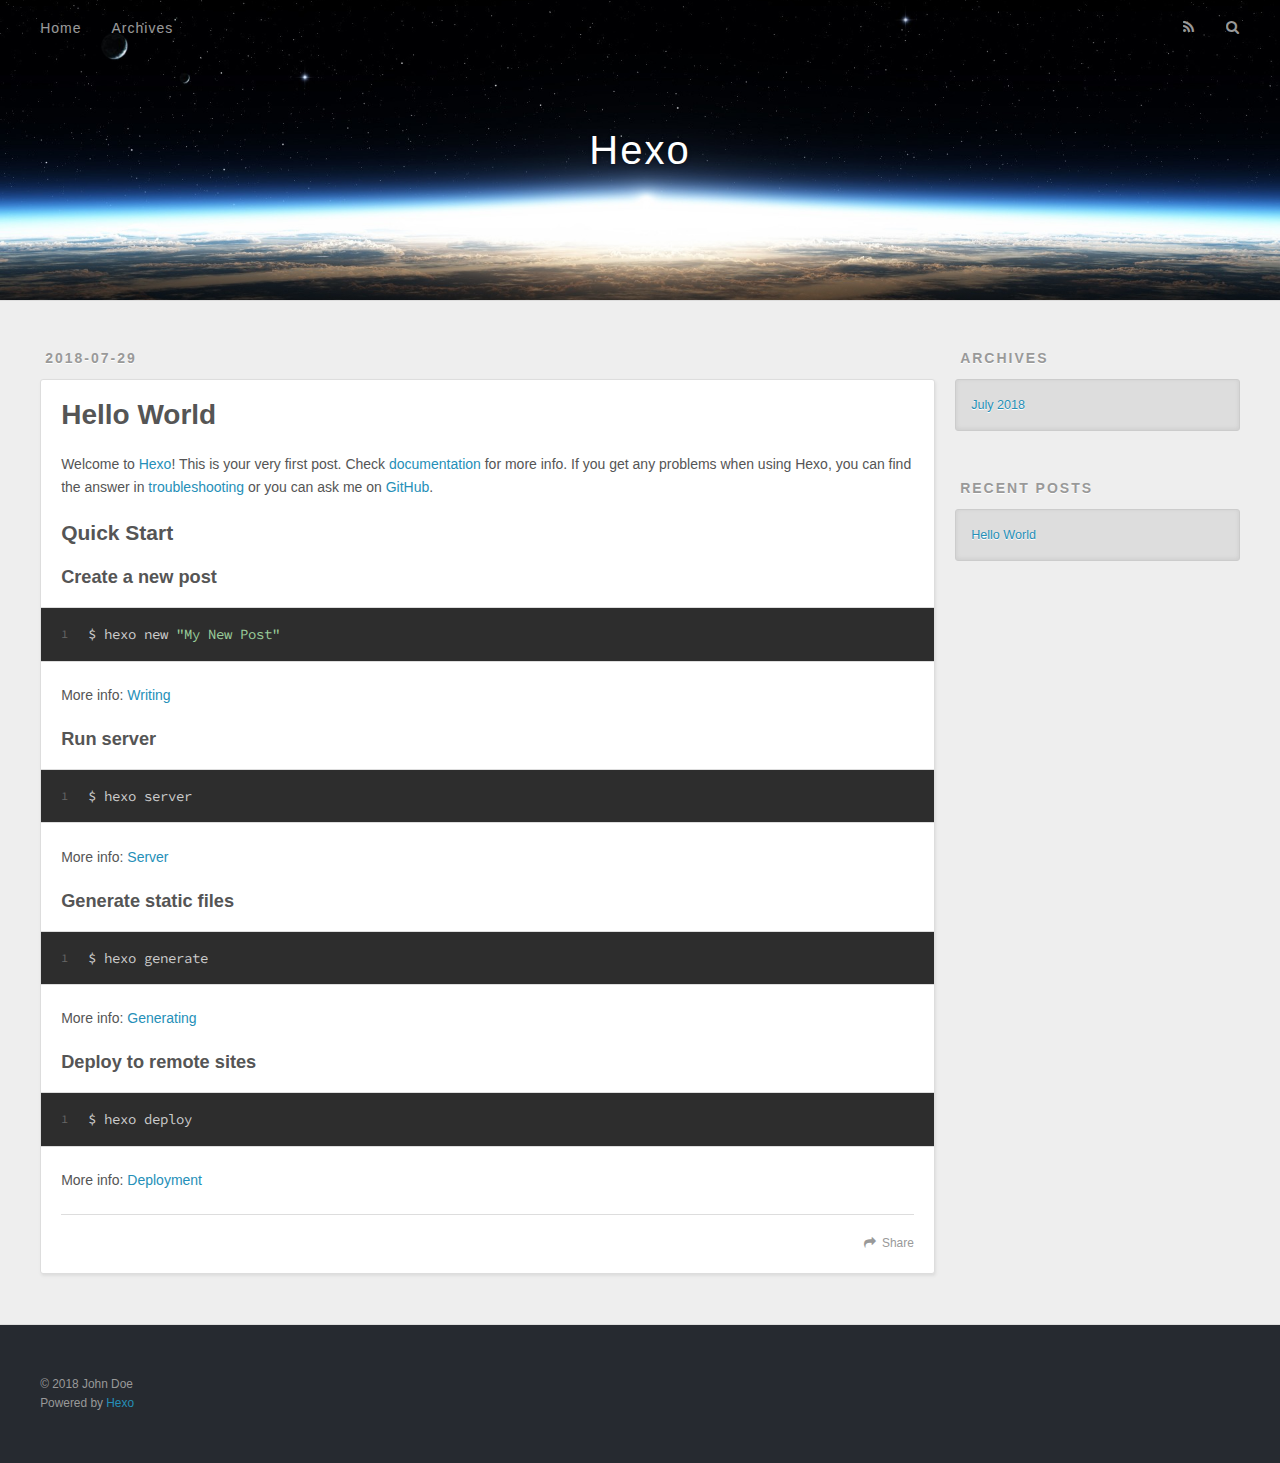
==== index.html @ 5e2940c9 "Site updated: 2018-07-29 21:25:23" ====
<!DOCTYPE html>
<html>
<head>
  <meta charset="utf-8">
  

  
  <title>Hexo</title>
  <meta name="viewport" content="width=device-width, initial-scale=1, maximum-scale=1">
  <meta property="og:type" content="website">
<meta property="og:title" content="Hexo">
<meta property="og:url" content="http://yoursite.com/index.html">
<meta property="og:site_name" content="Hexo">
<meta property="og:locale" content="default">
<meta name="twitter:card" content="summary">
<meta name="twitter:title" content="Hexo">
  
    <link rel="alternate" href="/atom.xml" title="Hexo" type="application/atom+xml">
  
  
    <link rel="icon" href="/favicon.png">
  
  
    <link href="//fonts.googleapis.com/css?family=Source+Code+Pro" rel="stylesheet" type="text/css">
  
  <link rel="stylesheet" href="/css/style.css">
</head>

<body>
  <div id="container">
    <div id="wrap">
      <header id="header">
  <div id="banner"></div>
  <div id="header-outer" class="outer">
    <div id="header-title" class="inner">
      <h1 id="logo-wrap">
        <a href="/" id="logo">Hexo</a>
      </h1>
      
    </div>
    <div id="header-inner" class="inner">
      <nav id="main-nav">
        <a id="main-nav-toggle" class="nav-icon"></a>
        
          <a class="main-nav-link" href="/">Home</a>
        
          <a class="main-nav-link" href="/archives">Archives</a>
        
      </nav>
      <nav id="sub-nav">
        
          <a id="nav-rss-link" class="nav-icon" href="/atom.xml" title="RSS Feed"></a>
        
        <a id="nav-search-btn" class="nav-icon" title="Search"></a>
      </nav>
      <div id="search-form-wrap">
        <form action="//google.com/search" method="get" accept-charset="UTF-8" class="search-form"><input type="search" name="q" class="search-form-input" placeholder="Search"><button type="submit" class="search-form-submit">&#xF002;</button><input type="hidden" name="sitesearch" value="http://yoursite.com"></form>
      </div>
    </div>
  </div>
</header>
      <div class="outer">
        <section id="main">
  
    <article id="post-hello-world" class="article article-type-post" itemscope itemprop="blogPost">
  <div class="article-meta">
    <a href="/2018/07/29/hello-world/" class="article-date">
  <time datetime="2018-07-29T13:04:33.000Z" itemprop="datePublished">2018-07-29</time>
</a>
    
  </div>
  <div class="article-inner">
    
    
      <header class="article-header">
        
  
    <h1 itemprop="name">
      <a class="article-title" href="/2018/07/29/hello-world/">Hello World</a>
    </h1>
  

      </header>
    
    <div class="article-entry" itemprop="articleBody">
      
        <p>Welcome to <a href="https://hexo.io/" target="_blank" rel="noopener">Hexo</a>! This is your very first post. Check <a href="https://hexo.io/docs/" target="_blank" rel="noopener">documentation</a> for more info. If you get any problems when using Hexo, you can find the answer in <a href="https://hexo.io/docs/troubleshooting.html" target="_blank" rel="noopener">troubleshooting</a> or you can ask me on <a href="https://github.com/hexojs/hexo/issues" target="_blank" rel="noopener">GitHub</a>.</p>
<h2 id="Quick-Start"><a href="#Quick-Start" class="headerlink" title="Quick Start"></a>Quick Start</h2><h3 id="Create-a-new-post"><a href="#Create-a-new-post" class="headerlink" title="Create a new post"></a>Create a new post</h3><figure class="highlight bash"><table><tr><td class="gutter"><pre><span class="line">1</span><br></pre></td><td class="code"><pre><span class="line">$ hexo new <span class="string">"My New Post"</span></span><br></pre></td></tr></table></figure>
<p>More info: <a href="https://hexo.io/docs/writing.html" target="_blank" rel="noopener">Writing</a></p>
<h3 id="Run-server"><a href="#Run-server" class="headerlink" title="Run server"></a>Run server</h3><figure class="highlight bash"><table><tr><td class="gutter"><pre><span class="line">1</span><br></pre></td><td class="code"><pre><span class="line">$ hexo server</span><br></pre></td></tr></table></figure>
<p>More info: <a href="https://hexo.io/docs/server.html" target="_blank" rel="noopener">Server</a></p>
<h3 id="Generate-static-files"><a href="#Generate-static-files" class="headerlink" title="Generate static files"></a>Generate static files</h3><figure class="highlight bash"><table><tr><td class="gutter"><pre><span class="line">1</span><br></pre></td><td class="code"><pre><span class="line">$ hexo generate</span><br></pre></td></tr></table></figure>
<p>More info: <a href="https://hexo.io/docs/generating.html" target="_blank" rel="noopener">Generating</a></p>
<h3 id="Deploy-to-remote-sites"><a href="#Deploy-to-remote-sites" class="headerlink" title="Deploy to remote sites"></a>Deploy to remote sites</h3><figure class="highlight bash"><table><tr><td class="gutter"><pre><span class="line">1</span><br></pre></td><td class="code"><pre><span class="line">$ hexo deploy</span><br></pre></td></tr></table></figure>
<p>More info: <a href="https://hexo.io/docs/deployment.html" target="_blank" rel="noopener">Deployment</a></p>

      
    </div>
    <footer class="article-footer">
      <a data-url="http://yoursite.com/2018/07/29/hello-world/" data-id="cjk6vbbyw0000k8se69tmy8bf" class="article-share-link">Share</a>
      
      
    </footer>
  </div>
  
</article>


  


</section>
        
          <aside id="sidebar">
  
    

  
    

  
    
  
    
  <div class="widget-wrap">
    <h3 class="widget-title">Archives</h3>
    <div class="widget">
      <ul class="archive-list"><li class="archive-list-item"><a class="archive-list-link" href="/archives/2018/07/">July 2018</a></li></ul>
    </div>
  </div>


  
    
  <div class="widget-wrap">
    <h3 class="widget-title">Recent Posts</h3>
    <div class="widget">
      <ul>
        
          <li>
            <a href="/2018/07/29/hello-world/">Hello World</a>
          </li>
        
      </ul>
    </div>
  </div>

  
</aside>
        
      </div>
      <footer id="footer">
  
  <div class="outer">
    <div id="footer-info" class="inner">
      &copy; 2018 John Doe<br>
      Powered by <a href="http://hexo.io/" target="_blank">Hexo</a>
    </div>
  </div>
</footer>
    </div>
    <nav id="mobile-nav">
  
    <a href="/" class="mobile-nav-link">Home</a>
  
    <a href="/archives" class="mobile-nav-link">Archives</a>
  
</nav>
    

<script src="//ajax.googleapis.com/ajax/libs/jquery/2.0.3/jquery.min.js"></script>


  <link rel="stylesheet" href="/fancybox/jquery.fancybox.css">
  <script src="/fancybox/jquery.fancybox.pack.js"></script>


<script src="/js/script.js"></script>



  </div>
</body>
</html>
---- css/style.css ----
body {
  width: 100%;
}
body:before,
body:after {
  content: "";
  display: table;
}
body:after {
  clear: both;
}
html,
body,
div,
span,
applet,
object,
iframe,
h1,
h2,
h3,
h4,
h5,
h6,
p,
blockquote,
pre,
a,
abbr,
acronym,
address,
big,
cite,
code,
del,
dfn,
em,
img,
ins,
kbd,
q,
s,
samp,
small,
strike,
strong,
sub,
sup,
tt,
var,
dl,
dt,
dd,
ol,
ul,
li,
fieldset,
form,
label,
legend,
table,
caption,
tbody,
tfoot,
thead,
tr,
th,
td {
  margin: 0;
  padding: 0;
  border: 0;
  outline: 0;
  font-weight: inherit;
  font-style: inherit;
  font-family: inherit;
  font-size: 100%;
  vertical-align: baseline;
}
body {
  line-height: 1;
  color: #000;
  background: #fff;
}
ol,
ul {
  list-style: none;
}
table {
  border-collapse: separate;
  border-spacing: 0;
  vertical-align: middle;
}
caption,
th,
td {
  text-align: left;
  font-weight: normal;
  vertical-align: middle;
}
a img {
  border: none;
}
input,
button {
  margin: 0;
  padding: 0;
}
input::-moz-focus-inner,
button::-moz-focus-inner {
  border: 0;
  padding: 0;
}
@font-face {
  font-family: FontAwesome;
  font-style: normal;
  font-weight: normal;
  src: url("fonts/fontawesome-webfont.eot?v=#4.0.3");
  src: url("fonts/fontawesome-webfont.eot?#iefix&v=#4.0.3") format("embedded-opentype"), url("fonts/fontawesome-webfont.woff?v=#4.0.3") format("woff"), url("fonts/fontawesome-webfont.ttf?v=#4.0.3") format("truetype"), url("fonts/fontawesome-webfont.svg#fontawesomeregular?v=#4.0.3") format("svg");
}
html,
body,
#container {
  height: 100%;
}
body {
  background: #eee;
  font: 14px -apple-system, BlinkMacSystemFont, "Segoe UI", "Roboto", "Oxygen", "Ubuntu", "Cantarell", "Fira Sans", "Droid Sans", "Helvetica Neue", sans-serif;
  -webkit-text-size-adjust: 100%;
}
.outer {
  max-width: 1220px;
  margin: 0 auto;
  padding: 0 20px;
}
.outer:before,
.outer:after {
  content: "";
  display: table;
}
.outer:after {
  clear: both;
}
.inner {
  display: inline;
  float: left;
  width: 98.33333333333333%;
  margin: 0 0.833333333333333%;
}
.left,
.alignleft {
  float: left;
}
.right,
.alignright {
  float: right;
}
.clear {
  clear: both;
}
#container {
  position: relative;
}
.mobile-nav-on {
  overflow: hidden;
}
#wrap {
  height: 100%;
  width: 100%;
  position: absolute;
  top: 0;
  left: 0;
  -webkit-transition: 0.2s ease-out;
  -moz-transition: 0.2s ease-out;
  -ms-transition: 0.2s ease-out;
  transition: 0.2s ease-out;
  z-index: 1;
  background: #eee;
}
.mobile-nav-on #wrap {
  left: 280px;
}
@media screen and (min-width: 768px) {
  #main {
    display: inline;
    float: left;
    width: 73.33333333333333%;
    margin: 0 0.833333333333333%;
  }
}
.article-date,
.article-category-link,
.archive-year,
.widget-title {
  text-decoration: none;
  text-transform: uppercase;
  letter-spacing: 2px;
  color: #999;
  margin-bottom: 1em;
  margin-left: 5px;
  line-height: 1em;
  text-shadow: 0 1px #fff;
  font-weight: bold;
}
.article-inner,
.archive-article-inner {
  background: #fff;
  -webkit-box-shadow: 1px 2px 3px #ddd;
  box-shadow: 1px 2px 3px #ddd;
  border: 1px solid #ddd;
  border-radius: 3px;
}
.article-entry h1,
.widget h1 {
  font-size: 2em;
}
.article-entry h2,
.widget h2 {
  font-size: 1.5em;
}
.article-entry h3,
.widget h3 {
  font-size: 1.3em;
}
.article-entry h4,
.widget h4 {
  font-size: 1.2em;
}
.article-entry h5,
.widget h5 {
  font-size: 1em;
}
.article-entry h6,
.widget h6 {
  font-size: 1em;
  color: #999;
}
.article-entry hr,
.widget hr {
  border: 1px dashed #ddd;
}
.article-entry strong,
.widget strong {
  font-weight: bold;
}
.article-entry em,
.widget em,
.article-entry cite,
.widget cite {
  font-style: italic;
}
.article-entry sup,
.widget sup,
.article-entry sub,
.widget sub {
  font-size: 0.75em;
  line-height: 0;
  position: relative;
  vertical-align: baseline;
}
.article-entry sup,
.widget sup {
  top: -0.5em;
}
.article-entry sub,
.widget sub {
  bottom: -0.2em;
}
.article-entry small,
.widget small {
  font-size: 0.85em;
}
.article-entry acronym,
.widget acronym,
.article-entry abbr,
.widget abbr {
  border-bottom: 1px dotted;
}
.article-entry ul,
.widget ul,
.article-entry ol,
.widget ol,
.article-entry dl,
.widget dl {
  margin: 0 20px;
  line-height: 1.6em;
}
.article-entry ul ul,
.widget ul ul,
.article-entry ol ul,
.widget ol ul,
.article-entry ul ol,
.widget ul ol,
.article-entry ol ol,
.widget ol ol {
  margin-top: 0;
  margin-bottom: 0;
}
.article-entry ul,
.widget ul {
  list-style: disc;
}
.article-entry ol,
.widget ol {
  list-style: decimal;
}
.article-entry dt,
.widget dt {
  font-weight: bold;
}
#header {
  height: 300px;
  position: relative;
  border-bottom: 1px solid #ddd;
}
#header:before,
#header:after {
  content: "";
  position: absolute;
  left: 0;
  right: 0;
  height: 40px;
}
#header:before {
  top: 0;
  background: -webkit-linear-gradient(rgba(0,0,0,0.2), transparent);
  background: -moz-linear-gradient(rgba(0,0,0,0.2), transparent);
  background: -ms-linear-gradient(rgba(0,0,0,0.2), transparent);
  background: linear-gradient(rgba(0,0,0,0.2), transparent);
}
#header:after {
  bottom: 0;
  background: -webkit-linear-gradient(transparent, rgba(0,0,0,0.2));
  background: -moz-linear-gradient(transparent, rgba(0,0,0,0.2));
  background: -ms-linear-gradient(transparent, rgba(0,0,0,0.2));
  background: linear-gradient(transparent, rgba(0,0,0,0.2));
}
#header-outer {
  height: 100%;
  position: relative;
}
#header-inner {
  position: relative;
  overflow: hidden;
}
#banner {
  position: absolute;
  top: 0;
  left: 0;
  width: 100%;
  height: 100%;
  background: url("images/banner.jpg") center #000;
  -webkit-background-size: cover;
  -moz-background-size: cover;
  background-size: cover;
  z-index: -1;
}
#header-title {
  text-align: center;
  height: 40px;
  position: absolute;
  top: 50%;
  left: 0;
  margin-top: -20px;
}
#logo,
#subtitle {
  text-decoration: none;
  color: #fff;
  font-weight: 300;
  text-shadow: 0 1px 4px rgba(0,0,0,0.3);
}
#logo {
  font-size: 40px;
  line-height: 40px;
  letter-spacing: 2px;
}
#subtitle {
  font-size: 16px;
  line-height: 16px;
  letter-spacing: 1px;
}
#subtitle-wrap {
  margin-top: 16px;
}
#main-nav {
  float: left;
  margin-left: -15px;
}
.nav-icon,
.main-nav-link {
  float: left;
  color: #fff;
  opacity: 0.6;
  text-decoration: none;
  text-shadow: 0 1px rgba(0,0,0,0.2);
  -webkit-transition: opacity 0.2s;
  -moz-transition: opacity 0.2s;
  -ms-transition: opacity 0.2s;
  transition: opacity 0.2s;
  display: block;
  padding: 20px 15px;
}
.nav-icon:hover,
.main-nav-link:hover {
  opacity: 1;
}
.nav-icon {
  font-family: FontAwesome;
  text-align: center;
  font-size: 14px;
  width: 14px;
  height: 14px;
  padding: 20px 15px;
  position: relative;
  cursor: pointer;
}
.main-nav-link {
  font-weight: 300;
  letter-spacing: 1px;
}
@media screen and (max-width: 479px) {
  .main-nav-link {
    display: none;
  }
}
#main-nav-toggle {
  display: none;
}
#main-nav-toggle:before {
  content: "\f0c9";
}
@media screen and (max-width: 479px) {
  #main-nav-toggle {
    display: block;
  }
}
#sub-nav {
  float: right;
  margin-right: -15px;
}
#nav-rss-link:before {
  content: "\f09e";
}
#nav-search-btn:before {
  content: "\f002";
}
#search-form-wrap {
  position: absolute;
  top: 15px;
  width: 150px;
  height: 30px;
  right: -150px;
  opacity: 0;
  -webkit-transition: 0.2s ease-out;
  -moz-transition: 0.2s ease-out;
  -ms-transition: 0.2s ease-out;
  transition: 0.2s ease-out;
}
#search-form-wrap.on {
  opacity: 1;
  right: 0;
}
@media screen and (max-width: 479px) {
  #search-form-wrap {
    width: 100%;
    right: -100%;
  }
}
.search-form {
  position: absolute;
  top: 0;
  left: 0;
  right: 0;
  background: #fff;
  padding: 5px 15px;
  border-radius: 15px;
  -webkit-box-shadow: 0 0 10px rgba(0,0,0,0.3);
  box-shadow: 0 0 10px rgba(0,0,0,0.3);
}
.search-form-input {
  border: none;
  background: none;
  color: #555;
  width: 100%;
  font: 13px -apple-system, BlinkMacSystemFont, "Segoe UI", "Roboto", "Oxygen", "Ubuntu", "Cantarell", "Fira Sans", "Droid Sans", "Helvetica Neue", sans-serif;
  outline: none;
}
.search-form-input::-webkit-search-results-decoration,
.search-form-input::-webkit-search-cancel-button {
  -webkit-appearance: none;
}
.search-form-submit {
  position: absolute;
  top: 50%;
  right: 10px;
  margin-top: -7px;
  font: 13px FontAwesome;
  border: none;
  background: none;
  color: #bbb;
  cursor: pointer;
}
.search-form-submit:hover,
.search-form-submit:focus {
  color: #777;
}
.article {
  margin: 50px 0;
}
.article-inner {
  overflow: hidden;
}
.article-meta:before,
.article-meta:after {
  content: "";
  display: table;
}
.article-meta:after {
  clear: both;
}
.article-date {
  float: left;
}
.article-category {
  float: left;
  line-height: 1em;
  color: #ccc;
  text-shadow: 0 1px #fff;
  margin-left: 8px;
}
.article-category:before {
  content: "\2022";
}
.article-category-link {
  margin: 0 12px 1em;
}
.article-header {
  padding: 20px 20px 0;
}
.article-title {
  text-decoration: none;
  font-size: 2em;
  font-weight: bold;
  color: #555;
  line-height: 1.1em;
  -webkit-transition: color 0.2s;
  -moz-transition: color 0.2s;
  -ms-transition: color 0.2s;
  transition: color 0.2s;
}
a.article-title:hover {
  color: #258fb8;
}
.article-entry {
  color: #555;
  padding: 0 20px;
}
.article-entry:before,
.article-entry:after {
  content: "";
  display: table;
}
.article-entry:after {
  clear: both;
}
.article-entry p,
.article-entry table {
  line-height: 1.6em;
  margin: 1.6em 0;
}
.article-entry h1,
.article-entry h2,
.article-entry h3,
.article-entry h4,
.article-entry h5,
.article-entry h6 {
  font-weight: bold;
}
.article-entry h1,
.article-entry h2,
.article-entry h3,
.article-entry h4,
.article-entry h5,
.article-entry h6 {
  line-height: 1.1em;
  margin: 1.1em 0;
}
.article-entry a {
  color: #258fb8;
  text-decoration: none;
}
.article-entry a:hover {
  text-decoration: underline;
}
.article-entry ul,
.article-entry ol,
.article-entry dl {
  margin-top: 1.6em;
  margin-bottom: 1.6em;
}
.article-entry img,
.article-entry video {
  max-width: 100%;
  height: auto;
  display: block;
  margin: auto;
}
.article-entry iframe {
  border: none;
}
.article-entry table {
  width: 100%;
  border-collapse: collapse;
  border-spacing: 0;
}
.article-entry th {
  font-weight: bold;
  border-bottom: 3px solid #ddd;
  padding-bottom: 0.5em;
}
.article-entry td {
  border-bottom: 1px solid #ddd;
  padding: 10px 0;
}
.article-entry blockquote {
  font-family: Georgia, "Times New Roman", serif;
  font-size: 1.4em;
  margin: 1.6em 20px;
  text-align: center;
}
.article-entry blockquote footer {
  font-size: 14px;
  margin: 1.6em 0;
  font-family: -apple-system, BlinkMacSystemFont, "Segoe UI", "Roboto", "Oxygen", "Ubuntu", "Cantarell", "Fira Sans", "Droid Sans", "Helvetica Neue", sans-serif;
}
.article-entry blockquote footer cite:before {
  content: "—";
  padding: 0 0.5em;
}
.article-entry .pullquote {
  text-align: left;
  width: 45%;
  margin: 0;
}
.article-entry .pullquote.left {
  margin-left: 0.5em;
  margin-right: 1em;
}
.article-entry .pullquote.right {
  margin-right: 0.5em;
  margin-left: 1em;
}
.article-entry .caption {
  color: #999;
  display: block;
  font-size: 0.9em;
  margin-top: 0.5em;
  position: relative;
  text-align: center;
}
.article-entry .video-container {
  position: relative;
  padding-top: 56.25%;
  height: 0;
  overflow: hidden;
}
.article-entry .video-container iframe,
.article-entry .video-container object,
.article-entry .video-container embed {
  position: absolute;
  top: 0;
  left: 0;
  width: 100%;
  height: 100%;
  margin-top: 0;
}
.article-more-link a {
  display: inline-block;
  line-height: 1em;
  padding: 6px 15px;
  border-radius: 15px;
  background: #eee;
  color: #999;
  text-shadow: 0 1px #fff;
  text-decoration: none;
}
.article-more-link a:hover {
  background: #258fb8;
  color: #fff;
  text-decoration: none;
  text-shadow: 0 1px #1e7293;
}
.article-footer {
  font-size: 0.85em;
  line-height: 1.6em;
  border-top: 1px solid #ddd;
  padding-top: 1.6em;
  margin: 0 20px 20px;
}
.article-footer:before,
.article-footer:after {
  content: "";
  display: table;
}
.article-footer:after {
  clear: both;
}
.article-footer a {
  color: #999;
  text-decoration: none;
}
.article-footer a:hover {
  color: #555;
}
.article-tag-list-item {
  float: left;
  margin-right: 10px;
}
.article-tag-list-link:before {
  content: "#";
}
.article-comment-link {
  float: right;
}
.article-comment-link:before {
  content: "\f075";
  font-family: FontAwesome;
  padding-right: 8px;
}
.article-share-link {
  cursor: pointer;
  float: right;
  margin-left: 20px;
}
.article-share-link:before {
  content: "\f064";
  font-family: FontAwesome;
  padding-right: 6px;
}
#article-nav {
  position: relative;
}
#article-nav:before,
#article-nav:after {
  content: "";
  display: table;
}
#article-nav:after {
  clear: both;
}
@media screen and (min-width: 768px) {
  #article-nav {
    margin: 50px 0;
  }
  #article-nav:before {
    width: 8px;
    height: 8px;
    position: absolute;
    top: 50%;
    left: 50%;
    margin-top: -4px;
    margin-left: -4px;
    content: "";
    border-radius: 50%;
    background: #ddd;
    -webkit-box-shadow: 0 1px 2px #fff;
    box-shadow: 0 1px 2px #fff;
  }
}
.article-nav-link-wrap {
  text-decoration: none;
  text-shadow: 0 1px #fff;
  color: #999;
  -webkit-box-sizing: border-box;
  -moz-box-sizing: border-box;
  box-sizing: border-box;
  margin-top: 50px;
  text-align: center;
  display: block;
}
.article-nav-link-wrap:hover {
  color: #555;
}
@media screen and (min-width: 768px) {
  .article-nav-link-wrap {
    width: 50%;
    margin-top: 0;
  }
}
@media screen and (min-width: 768px) {
  #article-nav-newer {
    float: left;
    text-align: right;
    padding-right: 20px;
  }
}
@media screen and (min-width: 768px) {
  #article-nav-older {
    float: right;
    text-align: left;
    padding-left: 20px;
  }
}
.article-nav-caption {
  text-transform: uppercase;
  letter-spacing: 2px;
  color: #ddd;
  line-height: 1em;
  font-weight: bold;
}
#article-nav-newer .article-nav-caption {
  margin-right: -2px;
}
.article-nav-title {
  font-size: 0.85em;
  line-height: 1.6em;
  margin-top: 0.5em;
}
.article-share-box {
  position: absolute;
  display: none;
  background: #fff;
  -webkit-box-shadow: 1px 2px 10px rgba(0,0,0,0.2);
  box-shadow: 1px 2px 10px rgba(0,0,0,0.2);
  border-radius: 3px;
  margin-left: -145px;
  overflow: hidden;
  z-index: 1;
}
.article-share-box.on {
  display: block;
}
.article-share-input {
  width: 100%;
  background: none;
  -webkit-box-sizing: border-box;
  -moz-box-sizing: border-box;
  box-sizing: border-box;
  font: 14px -apple-system, BlinkMacSystemFont, "Segoe UI", "Roboto", "Oxygen", "Ubuntu", "Cantarell", "Fira Sans", "Droid Sans", "Helvetica Neue", sans-serif;
  padding: 0 15px;
  color: #555;
  outline: none;
  border: 1px solid #ddd;
  border-radius: 3px 3px 0 0;
  height: 36px;
  line-height: 36px;
}
.article-share-links {
  background: #eee;
}
.article-share-links:before,
.article-share-links:after {
  content: "";
  display: table;
}
.article-share-links:after {
  clear: both;
}
.article-share-twitter,
.article-share-facebook,
.article-share-pinterest,
.article-share-google {
  width: 50px;
  height: 36px;
  display: block;
  float: left;
  position: relative;
  color: #999;
  text-shadow: 0 1px #fff;
}
.article-share-twitter:before,
.article-share-facebook:before,
.article-share-pinterest:before,
.article-share-google:before {
  font-size: 20px;
  font-family: FontAwesome;
  width: 20px;
  height: 20px;
  position: absolute;
  top: 50%;
  left: 50%;
  margin-top: -10px;
  margin-left: -10px;
  text-align: center;
}
.article-share-twitter:hover,
.article-share-facebook:hover,
.article-share-pinterest:hover,
.article-share-google:hover {
  color: #fff;
}
.article-share-twitter:before {
  content: "\f099";
}
.article-share-twitter:hover {
  background: #00aced;
  text-shadow: 0 1px #008abe;
}
.article-share-facebook:before {
  content: "\f09a";
}
.article-share-facebook:hover {
  background: #3b5998;
  text-shadow: 0 1px #2f477a;
}
.article-share-pinterest:before {
  content: "\f0d2";
}
.article-share-pinterest:hover {
  background: #cb2027;
  text-shadow: 0 1px #a21a1f;
}
.article-share-google:before {
  content: "\f0d5";
}
.article-share-google:hover {
  background: #dd4b39;
  text-shadow: 0 1px #be3221;
}
.article-gallery {
  background: #000;
  position: relative;
}
.article-gallery-photos {
  position: relative;
  overflow: hidden;
}
.article-gallery-img {
  display: none;
  max-width: 100%;
}
.article-gallery-img:first-child {
  display: block;
}
.article-gallery-img.loaded {
  position: absolute;
  display: block;
}
.article-gallery-img img {
  display: block;
  max-width: 100%;
  margin: 0 auto;
}
#comments {
  background: #fff;
  -webkit-box-shadow: 1px 2px 3px #ddd;
  box-shadow: 1px 2px 3px #ddd;
  padding: 20px;
  border: 1px solid #ddd;
  border-radius: 3px;
  margin: 50px 0;
}
#comments a {
  color: #258fb8;
}
.archives-wrap {
  margin: 50px 0;
}
.archives:before,
.archives:after {
  content: "";
  display: table;
}
.archives:after {
  clear: both;
}
.archive-year-wrap {
  margin-bottom: 1em;
}
.archives {
  -webkit-column-gap: 10px;
  -moz-column-gap: 10px;
  column-gap: 10px;
}
@media screen and (min-width: 480px) and (max-width: 767px) {
  .archives {
    -webkit-column-count: 2;
    -moz-column-count: 2;
    column-count: 2;
  }
}
@media screen and (min-width: 768px) {
  .archives {
    -webkit-column-count: 3;
    -moz-column-count: 3;
    column-count: 3;
  }
}
.archive-article {
  -webkit-column-break-inside: avoid;
  page-break-inside: avoid;
  overflow: hidden;
  break-inside: avoid-column;
}
.archive-article-inner {
  padding: 10px;
  margin-bottom: 15px;
}
.archive-article-title {
  text-decoration: none;
  font-weight: bold;
  color: #555;
  -webkit-transition: color 0.2s;
  -moz-transition: color 0.2s;
  -ms-transition: color 0.2s;
  transition: color 0.2s;
  line-height: 1.6em;
}
.archive-article-title:hover {
  color: #258fb8;
}
.archive-article-footer {
  margin-top: 1em;
}
.archive-article-date {
  color: #999;
  text-decoration: none;
  font-size: 0.85em;
  line-height: 1em;
  margin-bottom: 0.5em;
  display: block;
}
#page-nav {
  margin: 50px auto;
  background: #fff;
  -webkit-box-shadow: 1px 2px 3px #ddd;
  box-shadow: 1px 2px 3px #ddd;
  border: 1px solid #ddd;
  border-radius: 3px;
  text-align: center;
  color: #999;
  overflow: hidden;
}
#page-nav:before,
#page-nav:after {
  content: "";
  display: table;
}
#page-nav:after {
  clear: both;
}
#page-nav a,
#page-nav span {
  padding: 10px 20px;
  line-height: 1;
  height: 2ex;
}
#page-nav a {
  color: #999;
  text-decoration: none;
}
#page-nav a:hover {
  background: #999;
  color: #fff;
}
#page-nav .prev {
  float: left;
}
#page-nav .next {
  float: right;
}
#page-nav .page-number {
  display: inline-block;
}
@media screen and (max-width: 479px) {
  #page-nav .page-number {
    display: none;
  }
}
#page-nav .current {
  color: #555;
  font-weight: bold;
}
#page-nav .space {
  color: #ddd;
}
#footer {
  background: #262a30;
  padding: 50px 0;
  border-top: 1px solid #ddd;
  color: #999;
}
#footer a {
  color: #258fb8;
  text-decoration: none;
}
#footer a:hover {
  text-decoration: underline;
}
#footer-info {
  line-height: 1.6em;
  font-size: 0.85em;
}
.article-entry pre,
.article-entry .highlight {
  background: #2d2d2d;
  margin: 0 -20px;
  padding: 15px 20px;
  border-style: solid;
  border-color: #ddd;
  border-width: 1px 0;
  overflow: auto;
  color: #ccc;
  line-height: 22.400000000000002px;
}
.article-entry .highlight .gutter pre,
.article-entry .gist .gist-file .gist-data .line-numbers {
  color: #666;
  font-size: 0.85em;
}
.article-entry pre,
.article-entry code {
  font-family: "Source Code Pro", Consolas, Monaco, Menlo, Consolas, monospace;
}
.article-entry code {
  background: #eee;
  text-shadow: 0 1px #fff;
  padding: 0 0.3em;
}
.article-entry pre code {
  background: none;
  text-shadow: none;
  padding: 0;
}
.article-entry .highlight pre {
  border: none;
  margin: 0;
  padding: 0;
}
.article-entry .highlight table {
  margin: 0;
  width: auto;
}
.article-entry .highlight td {
  border: none;
  padding: 0;
}
.article-entry .highlight figcaption {
  font-size: 0.85em;
  color: #999;
  line-height: 1em;
  margin-bottom: 1em;
}
.article-entry .highlight figcaption:before,
.article-entry .highlight figcaption:after {
  content: "";
  display: table;
}
.article-entry .highlight figcaption:after {
  clear: both;
}
.article-entry .highlight figcaption a {
  float: right;
}
.article-entry .highlight .gutter pre {
  text-align: right;
  padding-right: 20px;
}
.article-entry .highlight .line {
  height: 22.400000000000002px;
}
.article-entry .highlight .line.marked {
  background: #515151;
}
.article-entry .gist {
  margin: 0 -20px;
  border-style: solid;
  border-color: #ddd;
  border-width: 1px 0;
  background: #2d2d2d;
  padding: 15px 20px 15px 0;
}
.article-entry .gist .gist-file {
  border: none;
  font-family: "Source Code Pro", Consolas, Monaco, Menlo, Consolas, monospace;
  margin: 0;
}
.article-entry .gist .gist-file .gist-data {
  background: none;
  border: none;
}
.article-entry .gist .gist-file .gist-data .line-numbers {
  background: none;
  border: none;
  padding: 0 20px 0 0;
}
.article-entry .gist .gist-file .gist-data .line-data {
  padding: 0 !important;
}
.article-entry .gist .gist-file .highlight {
  margin: 0;
  padding: 0;
  border: none;
}
.article-entry .gist .gist-file .gist-meta {
  background: #2d2d2d;
  color: #999;
  font: 0.85em -apple-system, BlinkMacSystemFont, "Segoe UI", "Roboto", "Oxygen", "Ubuntu", "Cantarell", "Fira Sans", "Droid Sans", "Helvetica Neue", sans-serif;
  text-shadow: 0 0;
  padding: 0;
  margin-top: 1em;
  margin-left: 20px;
}
.article-entry .gist .gist-file .gist-meta a {
  color: #258fb8;
  font-weight: normal;
}
.article-entry .gist .gist-file .gist-meta a:hover {
  text-decoration: underline;
}
pre .comment,
pre .title {
  color: #999;
}
pre .variable,
pre .attribute,
pre .tag,
pre .regexp,
pre .ruby .constant,
pre .xml .tag .title,
pre .xml .pi,
pre .xml .doctype,
pre .html .doctype,
pre .css .id,
pre .css .class,
pre .css .pseudo {
  color: #f2777a;
}
pre .number,
pre .preprocessor,
pre .built_in,
pre .literal,
pre .params,
pre .constant {
  color: #f99157;
}
pre .class,
pre .ruby .class .title,
pre .css .rules .attribute {
  color: #9c9;
}
pre .string,
pre .value,
pre .inheritance,
pre .header,
pre .ruby .symbol,
pre .xml .cdata {
  color: #9c9;
}
pre .css .hexcolor {
  color: #6cc;
}
pre .function,
pre .python .decorator,
pre .python .title,
pre .ruby .function .title,
pre .ruby .title .keyword,
pre .perl .sub,
pre .javascript .title,
pre .coffeescript .title {
  color: #69c;
}
pre .keyword,
pre .javascript .function {
  color: #c9c;
}
@media screen and (max-width: 479px) {
  #mobile-nav {
    position: absolute;
    top: 0;
    left: 0;
    width: 280px;
    height: 100%;
    background: #191919;
    border-right: 1px solid #fff;
  }
}
@media screen and (max-width: 479px) {
  .mobile-nav-link {
    display: block;
    color: #999;
    text-decoration: none;
    padding: 15px 20px;
    font-weight: bold;
  }
  .mobile-nav-link:hover {
    color: #fff;
  }
}
@media screen and (min-width: 768px) {
  #sidebar {
    display: inline;
    float: left;
    width: 23.333333333333332%;
    margin: 0 0.833333333333333%;
  }
}
.widget-wrap {
  margin: 50px 0;
}
.widget {
  color: #777;
  text-shadow: 0 1px #fff;
  background: #ddd;
  -webkit-box-shadow: 0 -1px 4px #ccc inset;
  box-shadow: 0 -1px 4px #ccc inset;
  border: 1px solid #ccc;
  padding: 15px;
  border-radius: 3px;
}
.widget a {
  color: #258fb8;
  text-decoration: none;
}
.widget a:hover {
  text-decoration: underline;
}
.widget ul ul,
.widget ol ul,
.widget dl ul,
.widget ul ol,
.widget ol ol,
.widget dl ol,
.widget ul dl,
.widget ol dl,
.widget dl dl {
  margin-left: 15px;
  list-style: disc;
}
.widget {
  line-height: 1.6em;
  word-wrap: break-word;
  font-size: 0.9em;
}
.widget ul,
.widget ol {
  list-style: none;
  margin: 0;
}
.widget ul ul,
.widget ol ul,
.widget ul ol,
.widget ol ol {
  margin: 0 20px;
}
.widget ul ul,
.widget ol ul {
  list-style: disc;
}
.widget ul ol,
.widget ol ol {
  list-style: decimal;
}
.category-list-count,
.tag-list-count,
.archive-list-count {
  padding-left: 5px;
  color: #999;
  font-size: 0.85em;
}
.category-list-count:before,
.tag-list-count:before,
.archive-list-count:before {
  content: "(";
}
.category-list-count:after,
.tag-list-count:after,
.archive-list-count:after {
  content: ")";
}
.tagcloud a {
  margin-right: 5px;
  display: inline-block;
}
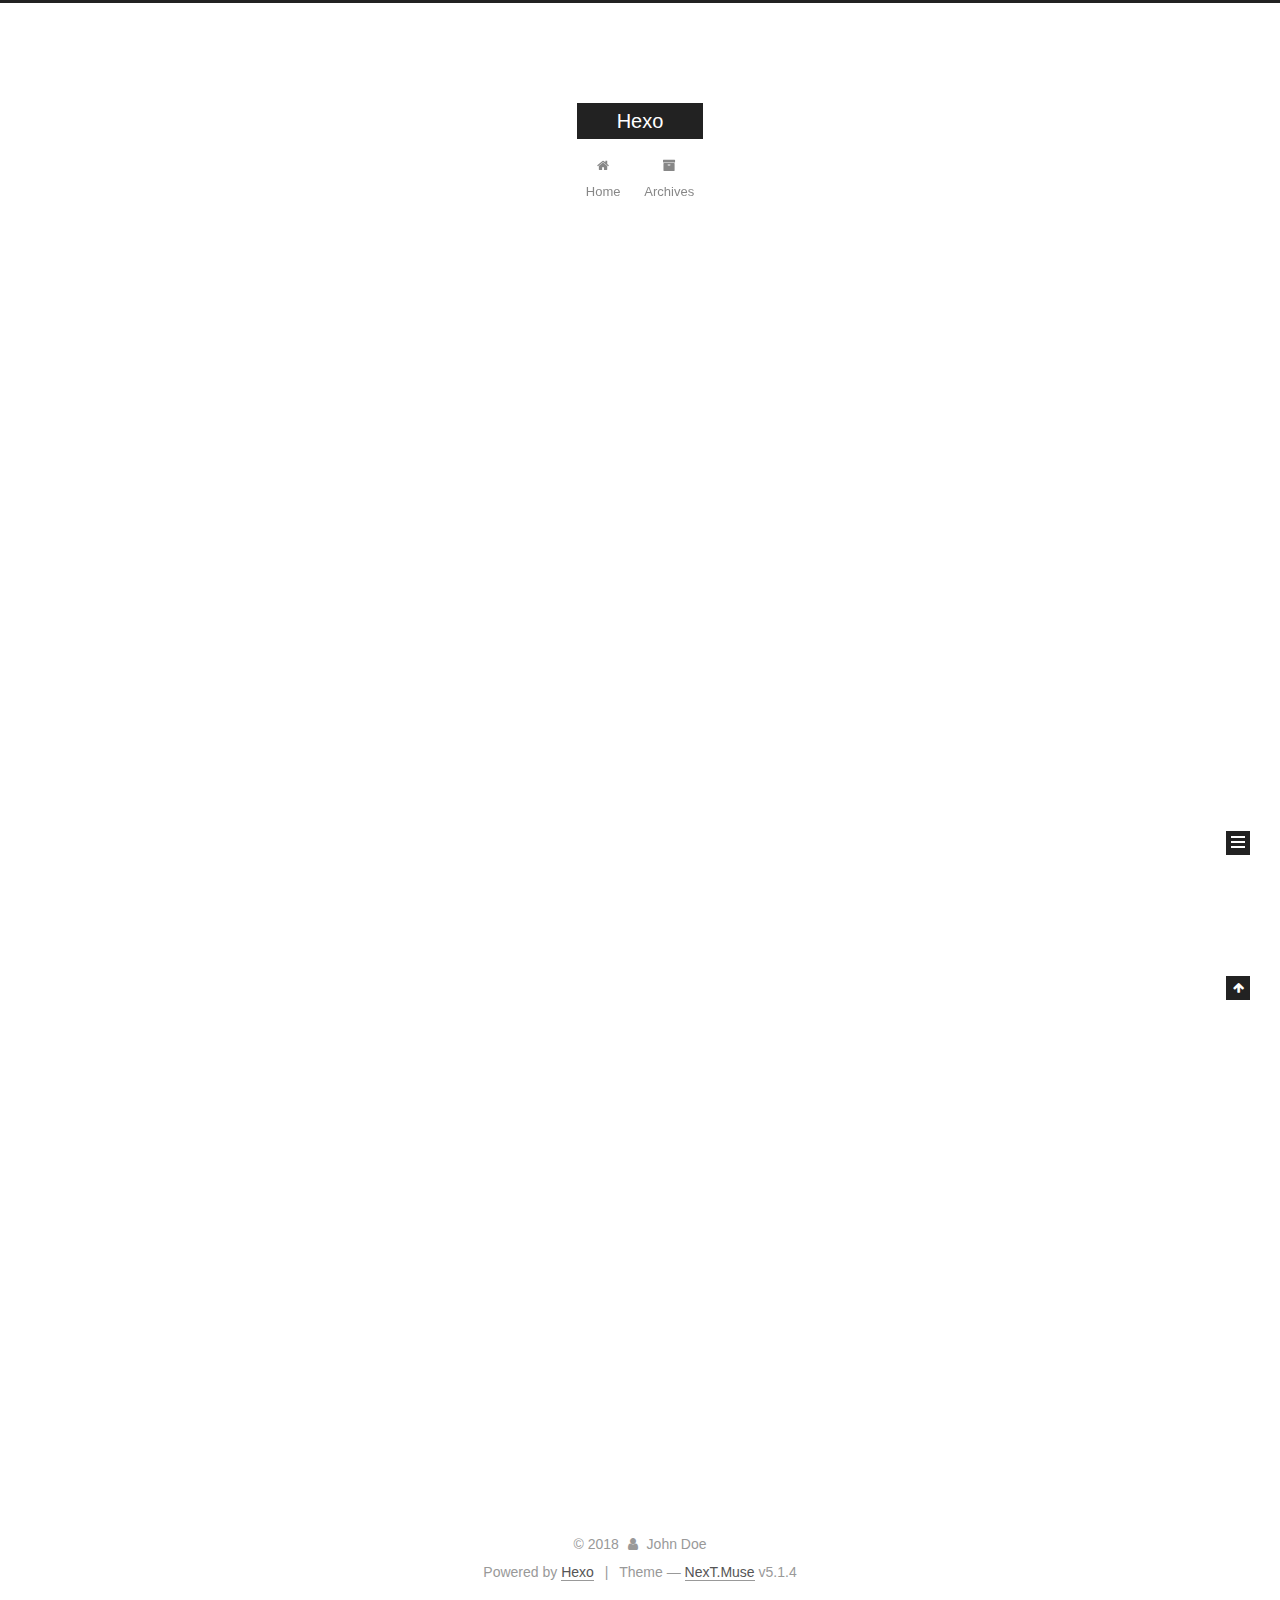
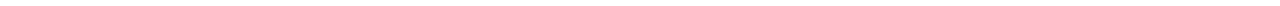
==== commit 94768d10: "Site updated: 2018-07-29 21:41:18" ====
--- a/index.html
+++ b/index.html
@@ -1,90 +1,425 @@
 <!DOCTYPE html>
-<html>
+
+
+
+  
+
+
+<html class="theme-next muse use-motion" lang="">
 <head>
-  <meta charset="utf-8">
-  
-
-  
-  <title>Hexo</title>
-  <meta name="viewport" content="width=device-width, initial-scale=1, maximum-scale=1">
-  <meta property="og:type" content="website">
+  <meta charset="UTF-8"/>
+<meta http-equiv="X-UA-Compatible" content="IE=edge" />
+<meta name="viewport" content="width=device-width, initial-scale=1, maximum-scale=1"/>
+<meta name="theme-color" content="#222">
+
+
+
+
+
+
+
+
+
+<meta http-equiv="Cache-Control" content="no-transform" />
+<meta http-equiv="Cache-Control" content="no-siteapp" />
+
+
+
+
+
+
+
+
+
+
+
+
+
+
+
+
+  
+  
+  <link href="/lib/fancybox/source/jquery.fancybox.css?v=2.1.5" rel="stylesheet" type="text/css" />
+
+
+
+
+
+
+
+<link href="/lib/font-awesome/css/font-awesome.min.css?v=4.6.2" rel="stylesheet" type="text/css" />
+
+<link href="/css/main.css?v=5.1.4" rel="stylesheet" type="text/css" />
+
+
+  <link rel="apple-touch-icon" sizes="180x180" href="/images/apple-touch-icon-next.png?v=5.1.4">
+
+
+  <link rel="icon" type="image/png" sizes="32x32" href="/images/favicon-32x32-next.png?v=5.1.4">
+
+
+  <link rel="icon" type="image/png" sizes="16x16" href="/images/favicon-16x16-next.png?v=5.1.4">
+
+
+  <link rel="mask-icon" href="/images/logo.svg?v=5.1.4" color="#222">
+
+
+
+
+
+  <meta name="keywords" content="Hexo, NexT" />
+
+
+
+
+
+
+
+
+
+
+<meta property="og:type" content="website">
 <meta property="og:title" content="Hexo">
 <meta property="og:url" content="http://yoursite.com/index.html">
 <meta property="og:site_name" content="Hexo">
 <meta property="og:locale" content="default">
 <meta name="twitter:card" content="summary">
 <meta name="twitter:title" content="Hexo">
-  
-    <link rel="alternate" href="/atom.xml" title="Hexo" type="application/atom+xml">
-  
-  
-    <link rel="icon" href="/favicon.png">
-  
-  
-    <link href="//fonts.googleapis.com/css?family=Source+Code+Pro" rel="stylesheet" type="text/css">
-  
-  <link rel="stylesheet" href="/css/style.css">
+
+
+
+<script type="text/javascript" id="hexo.configurations">
+  var NexT = window.NexT || {};
+  var CONFIG = {
+    root: '/',
+    scheme: 'Muse',
+    version: '5.1.4',
+    sidebar: {"position":"left","display":"post","offset":12,"b2t":false,"scrollpercent":false,"onmobile":false},
+    fancybox: true,
+    tabs: true,
+    motion: {"enable":true,"async":false,"transition":{"post_block":"fadeIn","post_header":"slideDownIn","post_body":"slideDownIn","coll_header":"slideLeftIn","sidebar":"slideUpIn"}},
+    duoshuo: {
+      userId: '0',
+      author: 'Author'
+    },
+    algolia: {
+      applicationID: '',
+      apiKey: '',
+      indexName: '',
+      hits: {"per_page":10},
+      labels: {"input_placeholder":"Search for Posts","hits_empty":"We didn't find any results for the search: ${query}","hits_stats":"${hits} results found in ${time} ms"}
+    }
+  };
+</script>
+
+
+
+  <link rel="canonical" href="http://yoursite.com/"/>
+
+
+
+
+
+  <title>Hexo</title>
+  
+
+
+
+
+
+
+
+
 </head>
 
-<body>
-  <div id="container">
-    <div id="wrap">
-      <header id="header">
-  <div id="banner"></div>
-  <div id="header-outer" class="outer">
-    <div id="header-title" class="inner">
-      <h1 id="logo-wrap">
-        <a href="/" id="logo">Hexo</a>
-      </h1>
-      
+<body itemscope itemtype="http://schema.org/WebPage" lang="default">
+
+  
+  
+    
+  
+
+  <div class="container sidebar-position-left 
+  page-home">
+    <div class="headband"></div>
+
+    <header id="header" class="header" itemscope itemtype="http://schema.org/WPHeader">
+      <div class="header-inner"><div class="site-brand-wrapper">
+  <div class="site-meta ">
+    
+
+    <div class="custom-logo-site-title">
+      <a href="/"  class="brand" rel="start">
+        <span class="logo-line-before"><i></i></span>
+        <span class="site-title">Hexo</span>
+        <span class="logo-line-after"><i></i></span>
+      </a>
     </div>
-    <div id="header-inner" class="inner">
-      <nav id="main-nav">
-        <a id="main-nav-toggle" class="nav-icon"></a>
-        
-          <a class="main-nav-link" href="/">Home</a>
-        
-          <a class="main-nav-link" href="/archives">Archives</a>
-        
-      </nav>
-      <nav id="sub-nav">
-        
-          <a id="nav-rss-link" class="nav-icon" href="/atom.xml" title="RSS Feed"></a>
-        
-        <a id="nav-search-btn" class="nav-icon" title="Search"></a>
-      </nav>
-      <div id="search-form-wrap">
-        <form action="//google.com/search" method="get" accept-charset="UTF-8" class="search-form"><input type="search" name="q" class="search-form-input" placeholder="Search"><button type="submit" class="search-form-submit">&#xF002;</button><input type="hidden" name="sitesearch" value="http://yoursite.com"></form>
-      </div>
+      
+        <p class="site-subtitle"></p>
+      
+  </div>
+
+  <div class="site-nav-toggle">
+    <button>
+      <span class="btn-bar"></span>
+      <span class="btn-bar"></span>
+      <span class="btn-bar"></span>
+    </button>
+  </div>
+</div>
+
+<nav class="site-nav">
+  
+
+  
+    <ul id="menu" class="menu">
+      
+        
+        <li class="menu-item menu-item-home">
+          <a href="/" rel="section">
+            
+              <i class="menu-item-icon fa fa-fw fa-home"></i> <br />
+            
+            Home
+          </a>
+        </li>
+      
+        
+        <li class="menu-item menu-item-archives">
+          <a href="/archives/" rel="section">
+            
+              <i class="menu-item-icon fa fa-fw fa-archive"></i> <br />
+            
+            Archives
+          </a>
+        </li>
+      
+
+      
+    </ul>
+  
+
+  
+</nav>
+
+
+
+ </div>
+    </header>
+
+    <main id="main" class="main">
+      <div class="main-inner">
+        <div class="content-wrap">
+          <div id="content" class="content">
+            
+  <section id="posts" class="posts-expand">
+    
+      
+
+  
+
+  
+  
+  
+
+  <article class="post post-type-normal" itemscope itemtype="http://schema.org/Article">
+  
+  
+  
+  <div class="post-block">
+    <link itemprop="mainEntityOfPage" href="http://yoursite.com/2018/07/29/test/">
+
+    <span hidden itemprop="author" itemscope itemtype="http://schema.org/Person">
+      <meta itemprop="name" content="John Doe">
+      <meta itemprop="description" content="">
+      <meta itemprop="image" content="/images/avatar.gif">
+    </span>
+
+    <span hidden itemprop="publisher" itemscope itemtype="http://schema.org/Organization">
+      <meta itemprop="name" content="Hexo">
+    </span>
+
+    
+      <header class="post-header">
+
+        
+        
+          <h1 class="post-title" itemprop="name headline">
+                
+                <a class="post-title-link" href="/2018/07/29/test/" itemprop="url">test</a></h1>
+        
+
+        <div class="post-meta">
+          <span class="post-time">
+            
+              <span class="post-meta-item-icon">
+                <i class="fa fa-calendar-o"></i>
+              </span>
+              
+                <span class="post-meta-item-text">Posted on</span>
+              
+              <time title="Post created" itemprop="dateCreated datePublished" datetime="2018-07-29T21:22:55+08:00">
+                2018-07-29
+              </time>
+            
+
+            
+
+            
+          </span>
+
+          
+
+          
+            
+          
+
+          
+          
+
+          
+
+          
+
+          
+
+        </div>
+      </header>
+    
+
+    
+    
+    
+    <div class="post-body" itemprop="articleBody">
+
+      
+      
+
+      
+        
+          
+            
+          
+        
+      
     </div>
+    
+    
+    
+
+    
+
+    
+
+    
+
+    <footer class="post-footer">
+      
+
+      
+
+      
+
+      
+      
+        <div class="post-eof"></div>
+      
+    </footer>
   </div>
-</header>
-      <div class="outer">
-        <section id="main">
-  
-    <article id="post-hello-world" class="article article-type-post" itemscope itemprop="blogPost">
-  <div class="article-meta">
-    <a href="/2018/07/29/hello-world/" class="article-date">
-  <time datetime="2018-07-29T13:04:33.000Z" itemprop="datePublished">2018-07-29</time>
-</a>
-    
-  </div>
-  <div class="article-inner">
-    
-    
-      <header class="article-header">
-        
-  
-    <h1 itemprop="name">
-      <a class="article-title" href="/2018/07/29/hello-world/">Hello World</a>
-    </h1>
-  
-
+  
+  
+  
+  </article>
+
+
+    
+      
+
+  
+
+  
+  
+  
+
+  <article class="post post-type-normal" itemscope itemtype="http://schema.org/Article">
+  
+  
+  
+  <div class="post-block">
+    <link itemprop="mainEntityOfPage" href="http://yoursite.com/2018/07/29/hello-world/">
+
+    <span hidden itemprop="author" itemscope itemtype="http://schema.org/Person">
+      <meta itemprop="name" content="John Doe">
+      <meta itemprop="description" content="">
+      <meta itemprop="image" content="/images/avatar.gif">
+    </span>
+
+    <span hidden itemprop="publisher" itemscope itemtype="http://schema.org/Organization">
+      <meta itemprop="name" content="Hexo">
+    </span>
+
+    
+      <header class="post-header">
+
+        
+        
+          <h1 class="post-title" itemprop="name headline">
+                
+                <a class="post-title-link" href="/2018/07/29/hello-world/" itemprop="url">Hello World</a></h1>
+        
+
+        <div class="post-meta">
+          <span class="post-time">
+            
+              <span class="post-meta-item-icon">
+                <i class="fa fa-calendar-o"></i>
+              </span>
+              
+                <span class="post-meta-item-text">Posted on</span>
+              
+              <time title="Post created" itemprop="dateCreated datePublished" datetime="2018-07-29T21:04:33+08:00">
+                2018-07-29
+              </time>
+            
+
+            
+
+            
+          </span>
+
+          
+
+          
+            
+          
+
+          
+          
+
+          
+
+          
+
+          
+
+        </div>
       </header>
     
-    <div class="article-entry" itemprop="articleBody">
-      
-        <p>Welcome to <a href="https://hexo.io/" target="_blank" rel="noopener">Hexo</a>! This is your very first post. Check <a href="https://hexo.io/docs/" target="_blank" rel="noopener">documentation</a> for more info. If you get any problems when using Hexo, you can find the answer in <a href="https://hexo.io/docs/troubleshooting.html" target="_blank" rel="noopener">troubleshooting</a> or you can ask me on <a href="https://github.com/hexojs/hexo/issues" target="_blank" rel="noopener">GitHub</a>.</p>
+
+    
+    
+    
+    <div class="post-body" itemprop="articleBody">
+
+      
+      
+
+      
+        
+          
+            <p>Welcome to <a href="https://hexo.io/" target="_blank" rel="noopener">Hexo</a>! This is your very first post. Check <a href="https://hexo.io/docs/" target="_blank" rel="noopener">documentation</a> for more info. If you get any problems when using Hexo, you can find the answer in <a href="https://hexo.io/docs/troubleshooting.html" target="_blank" rel="noopener">troubleshooting</a> or you can ask me on <a href="https://github.com/hexojs/hexo/issues" target="_blank" rel="noopener">GitHub</a>.</p>
 <h2 id="Quick-Start"><a href="#Quick-Start" class="headerlink" title="Quick Start"></a>Quick Start</h2><h3 id="Create-a-new-post"><a href="#Create-a-new-post" class="headerlink" title="Create a new post"></a>Create a new post</h3><figure class="highlight bash"><table><tr><td class="gutter"><pre><span class="line">1</span><br></pre></td><td class="code"><pre><span class="line">$ hexo new <span class="string">"My New Post"</span></span><br></pre></td></tr></table></figure>
 <p>More info: <a href="https://hexo.io/docs/writing.html" target="_blank" rel="noopener">Writing</a></p>
 <h3 id="Run-server"><a href="#Run-server" class="headerlink" title="Run server"></a>Run server</h3><figure class="highlight bash"><table><tr><td class="gutter"><pre><span class="line">1</span><br></pre></td><td class="code"><pre><span class="line">$ hexo server</span><br></pre></td></tr></table></figure>
@@ -94,91 +429,307 @@
 <h3 id="Deploy-to-remote-sites"><a href="#Deploy-to-remote-sites" class="headerlink" title="Deploy to remote sites"></a>Deploy to remote sites</h3><figure class="highlight bash"><table><tr><td class="gutter"><pre><span class="line">1</span><br></pre></td><td class="code"><pre><span class="line">$ hexo deploy</span><br></pre></td></tr></table></figure>
 <p>More info: <a href="https://hexo.io/docs/deployment.html" target="_blank" rel="noopener">Deployment</a></p>
 
+          
+        
       
     </div>
-    <footer class="article-footer">
-      <a data-url="http://yoursite.com/2018/07/29/hello-world/" data-id="cjk6vbbyw0000k8se69tmy8bf" class="article-share-link">Share</a>
-      
+    
+    
+    
+
+    
+
+    
+
+    
+
+    <footer class="post-footer">
+      
+
+      
+
+      
+
+      
+      
+        <div class="post-eof"></div>
       
     </footer>
   </div>
   
-</article>
-
-
-  
-
-
-</section>
-        
-          <aside id="sidebar">
-  
-    
-
-  
-    
-
-  
-    
-  
-    
-  <div class="widget-wrap">
-    <h3 class="widget-title">Archives</h3>
-    <div class="widget">
-      <ul class="archive-list"><li class="archive-list-item"><a class="archive-list-link" href="/archives/2018/07/">July 2018</a></li></ul>
+  
+  
+  </article>
+
+
+    
+  </section>
+
+  
+
+
+          </div>
+          
+
+
+          
+
+        </div>
+        
+          
+  
+  <div class="sidebar-toggle">
+    <div class="sidebar-toggle-line-wrap">
+      <span class="sidebar-toggle-line sidebar-toggle-line-first"></span>
+      <span class="sidebar-toggle-line sidebar-toggle-line-middle"></span>
+      <span class="sidebar-toggle-line sidebar-toggle-line-last"></span>
     </div>
   </div>
 
-
-  
-    
-  <div class="widget-wrap">
-    <h3 class="widget-title">Recent Posts</h3>
-    <div class="widget">
-      <ul>
-        
-          <li>
-            <a href="/2018/07/29/hello-world/">Hello World</a>
-          </li>
-        
-      </ul>
+  <aside id="sidebar" class="sidebar">
+    
+    <div class="sidebar-inner">
+
+      
+
+      
+
+      <section class="site-overview-wrap sidebar-panel sidebar-panel-active">
+        <div class="site-overview">
+          <div class="site-author motion-element" itemprop="author" itemscope itemtype="http://schema.org/Person">
+            
+              <p class="site-author-name" itemprop="name">John Doe</p>
+              <p class="site-description motion-element" itemprop="description"></p>
+          </div>
+
+          <nav class="site-state motion-element">
+
+            
+              <div class="site-state-item site-state-posts">
+              
+                <a href="/archives/">
+              
+                  <span class="site-state-item-count">2</span>
+                  <span class="site-state-item-name">posts</span>
+                </a>
+              </div>
+            
+
+            
+
+            
+
+          </nav>
+
+          
+
+          
+
+          
+          
+
+          
+          
+
+          
+
+        </div>
+      </section>
+
+      
+
+      
+
     </div>
+  </aside>
+
+
+        
+      </div>
+    </main>
+
+    <footer id="footer" class="footer">
+      <div class="footer-inner">
+        <div class="copyright">&copy; <span itemprop="copyrightYear">2018</span>
+  <span class="with-love">
+    <i class="fa fa-user"></i>
+  </span>
+  <span class="author" itemprop="copyrightHolder">John Doe</span>
+
+  
+</div>
+
+
+  <div class="powered-by">Powered by <a class="theme-link" target="_blank" href="https://hexo.io">Hexo</a></div>
+
+
+
+  <span class="post-meta-divider">|</span>
+
+
+
+  <div class="theme-info">Theme &mdash; <a class="theme-link" target="_blank" href="https://github.com/iissnan/hexo-theme-next">NexT.Muse</a> v5.1.4</div>
+
+
+
+
+        
+
+
+
+
+
+
+
+        
+      </div>
+    </footer>
+
+    
+      <div class="back-to-top">
+        <i class="fa fa-arrow-up"></i>
+        
+      </div>
+    
+
+    
+
   </div>
 
   
-</aside>
-        
-      </div>
-      <footer id="footer">
-  
-  <div class="outer">
-    <div id="footer-info" class="inner">
-      &copy; 2018 John Doe<br>
-      Powered by <a href="http://hexo.io/" target="_blank">Hexo</a>
-    </div>
-  </div>
-</footer>
-    </div>
-    <nav id="mobile-nav">
-  
-    <a href="/" class="mobile-nav-link">Home</a>
-  
-    <a href="/archives" class="mobile-nav-link">Archives</a>
-  
-</nav>
-    
-
-<script src="//ajax.googleapis.com/ajax/libs/jquery/2.0.3/jquery.min.js"></script>
-
-
-  <link rel="stylesheet" href="/fancybox/jquery.fancybox.css">
-  <script src="/fancybox/jquery.fancybox.pack.js"></script>
-
-
-<script src="/js/script.js"></script>
-
-
-
-  </div>
+
+<script type="text/javascript">
+  if (Object.prototype.toString.call(window.Promise) !== '[object Function]') {
+    window.Promise = null;
+  }
+</script>
+
+
+
+
+
+
+
+
+
+  
+
+
+
+
+
+
+
+
+
+
+
+
+  
+  
+    <script type="text/javascript" src="/lib/jquery/index.js?v=2.1.3"></script>
+  
+
+  
+  
+    <script type="text/javascript" src="/lib/fastclick/lib/fastclick.min.js?v=1.0.6"></script>
+  
+
+  
+  
+    <script type="text/javascript" src="/lib/jquery_lazyload/jquery.lazyload.js?v=1.9.7"></script>
+  
+
+  
+  
+    <script type="text/javascript" src="/lib/velocity/velocity.min.js?v=1.2.1"></script>
+  
+
+  
+  
+    <script type="text/javascript" src="/lib/velocity/velocity.ui.min.js?v=1.2.1"></script>
+  
+
+  
+  
+    <script type="text/javascript" src="/lib/fancybox/source/jquery.fancybox.pack.js?v=2.1.5"></script>
+  
+
+
+  
+
+
+  <script type="text/javascript" src="/js/src/utils.js?v=5.1.4"></script>
+
+  <script type="text/javascript" src="/js/src/motion.js?v=5.1.4"></script>
+
+
+
+  
+  
+
+  
+
+  
+
+
+  <script type="text/javascript" src="/js/src/bootstrap.js?v=5.1.4"></script>
+
+
+
+  
+
+
+  
+
+
+
+
+	
+
+
+
+
+
+  
+
+
+
+
+
+  
+
+
+
+
+
+
+
+
+
+
+
+
+  
+
+
+
+
+
+  
+
+  
+
+  
+
+  
+  
+
+  
+
+  
+
+  
+
 </body>
-</html>+</html>
--- a/css/main.css
+++ b/css/main.css
@@ -0,0 +1,2662 @@
+/* normalize.css v3.0.2 | MIT License | git.io/normalize */
+html {
+  font-family: sans-serif; /* 1 */
+  -ms-text-size-adjust: 100%; /* 2 */
+  -webkit-text-size-adjust: 100%; /* 2 */
+}
+body {
+  margin: 0;
+}
+article,
+aside,
+details,
+figcaption,
+figure,
+footer,
+header,
+hgroup,
+main,
+menu,
+nav,
+section,
+summary {
+  display: block;
+}
+audio,
+canvas,
+progress,
+video {
+  display: inline-block; /* 1 */
+  vertical-align: baseline; /* 2 */
+}
+audio:not([controls]) {
+  display: none;
+  height: 0;
+}
+[hidden],
+template {
+  display: none;
+}
+a {
+  background-color: transparent;
+}
+a:active,
+a:hover {
+  outline: 0;
+}
+abbr[title] {
+  border-bottom: 1px dotted;
+}
+b,
+strong {
+  font-weight: bold;
+}
+dfn {
+  font-style: italic;
+}
+h1 {
+  font-size: 2em;
+  margin: 0.67em 0;
+}
+mark {
+  background: #ff0;
+  color: #000;
+}
+small {
+  font-size: 80%;
+}
+sub,
+sup {
+  font-size: 75%;
+  line-height: 0;
+  position: relative;
+  vertical-align: baseline;
+}
+sup {
+  top: -0.5em;
+}
+sub {
+  bottom: -0.25em;
+}
+img {
+  border: 0;
+}
+svg:not(:root) {
+  overflow: hidden;
+}
+figure {
+  margin: 1em 40px;
+}
+hr {
+  -moz-box-sizing: content-box;
+  box-sizing: content-box;
+  height: 0;
+}
+pre {
+  overflow: auto;
+}
+code,
+kbd,
+pre,
+samp {
+  font-family: monospace, monospace;
+  font-size: 1em;
+}
+button,
+input,
+optgroup,
+select,
+textarea {
+  color: inherit; /* 1 */
+  font: inherit; /* 2 */
+  margin: 0; /* 3 */
+}
+button {
+  overflow: visible;
+}
+button,
+select {
+  text-transform: none;
+}
+button,
+html input[type="button"],
+input[type="reset"],
+input[type="submit"] {
+  -webkit-appearance: button; /* 2 */
+  cursor: pointer; /* 3 */
+}
+button[disabled],
+html input[disabled] {
+  cursor: default;
+}
+button::-moz-focus-inner,
+input::-moz-focus-inner {
+  border: 0;
+  padding: 0;
+}
+input {
+  line-height: normal;
+}
+input[type="checkbox"],
+input[type="radio"] {
+  box-sizing: border-box; /* 1 */
+  padding: 0; /* 2 */
+}
+input[type="number"]::-webkit-inner-spin-button,
+input[type="number"]::-webkit-outer-spin-button {
+  height: auto;
+}
+input[type="search"] {
+  -webkit-appearance: textfield; /* 1 */
+  -moz-box-sizing: content-box;
+  -webkit-box-sizing: content-box; /* 2 */
+  box-sizing: content-box;
+}
+input[type="search"]::-webkit-search-cancel-button,
+input[type="search"]::-webkit-search-decoration {
+  -webkit-appearance: none;
+}
+fieldset {
+  border: 1px solid #c0c0c0;
+  margin: 0 2px;
+  padding: 0.35em 0.625em 0.75em;
+}
+legend {
+  border: 0; /* 1 */
+  padding: 0; /* 2 */
+}
+textarea {
+  overflow: auto;
+}
+optgroup {
+  font-weight: bold;
+}
+table {
+  border-collapse: collapse;
+  border-spacing: 0;
+}
+td,
+th {
+  padding: 0;
+}
+::selection {
+  background: #262a30;
+  color: #fff;
+}
+body {
+  position: relative;
+  font-family: 'Lato', "PingFang SC", "Microsoft YaHei", sans-serif;
+  font-size: 14px;
+  line-height: 2;
+  color: #555;
+  background: #fff;
+}
+@media (max-width: 767px) {
+  body {
+    padding-right: 0 !important;
+  }
+}
+@media (min-width: 768px) and (max-width: 991px) {
+  body {
+    padding-right: 0 !important;
+  }
+}
+@media (min-width: 1600px) {
+  body {
+    font-size: 16px;
+  }
+}
+h1,
+h2,
+h3,
+h4,
+h5,
+h6 {
+  margin: 0;
+  padding: 0;
+  font-weight: bold;
+  line-height: 1.5;
+  font-family: 'Lato', "PingFang SC", "Microsoft YaHei", sans-serif;
+}
+h2,
+h3,
+h4,
+h5,
+h6 {
+  margin: 20px 0 15px;
+}
+h1 {
+  font-size: 22px;
+}
+@media (max-width: 767px) {
+  h1 {
+    font-size: 18px;
+  }
+}
+h2 {
+  font-size: 20px;
+}
+@media (max-width: 767px) {
+  h2 {
+    font-size: 16px;
+  }
+}
+h3 {
+  font-size: 18px;
+}
+@media (max-width: 767px) {
+  h3 {
+    font-size: 14px;
+  }
+}
+h4 {
+  font-size: 16px;
+}
+@media (max-width: 767px) {
+  h4 {
+    font-size: 12px;
+  }
+}
+h5 {
+  font-size: 14px;
+}
+@media (max-width: 767px) {
+  h5 {
+    font-size: 10px;
+  }
+}
+h6 {
+  font-size: 12px;
+}
+@media (max-width: 767px) {
+  h6 {
+    font-size: 8px;
+  }
+}
+p {
+  margin: 0 0 20px 0;
+}
+a {
+  color: #555;
+  text-decoration: none;
+  outline: none;
+  border-bottom: 1px solid #999;
+  word-wrap: break-word;
+}
+a:hover {
+  color: #222;
+  border-bottom-color: #222;
+}
+blockquote {
+  margin: 0;
+  padding: 0;
+}
+img {
+  display: block;
+  margin: auto;
+  max-width: 100%;
+  height: auto;
+}
+hr {
+  margin: 40px 0;
+  height: 3px;
+  border: none;
+  background-color: #ddd;
+  background-image: repeating-linear-gradient(-45deg, #fff, #fff 4px, transparent 4px, transparent 8px);
+}
+blockquote {
+  padding: 0 15px;
+  color: #666;
+  border-left: 4px solid #ddd;
+}
+blockquote cite::before {
+  content: "-";
+  padding: 0 5px;
+}
+dt {
+  font-weight: 700;
+}
+dd {
+  margin: 0;
+  padding: 0;
+}
+kbd {
+  border: 1px solid #ccc;
+  border-radius: 0.2em;
+  box-shadow: 0.1em 0.1em 0.2em rgba(0,0,0,0.1);
+  background-color: #f9f9f9;
+  font-family: inherit;
+  background-image: -webkit-linear-gradient(top, #eee, #fff, #eee);
+  padding: 0.1em 0.3em;
+  white-space: nowrap;
+}
+.text-left {
+  text-align: left;
+}
+.text-center {
+  text-align: center;
+}
+.text-right {
+  text-align: right;
+}
+.text-justify {
+  text-align: justify;
+}
+.text-nowrap {
+  white-space: nowrap;
+}
+.text-lowercase {
+  text-transform: lowercase;
+}
+.text-uppercase {
+  text-transform: uppercase;
+}
+.text-capitalize {
+  text-transform: capitalize;
+}
+.center-block {
+  display: block;
+  margin-left: auto;
+  margin-right: auto;
+}
+.clearfix:before,
+.clearfix:after {
+  content: " ";
+  display: table;
+}
+.clearfix:after {
+  clear: both;
+}
+.pullquote {
+  width: 45%;
+}
+.pullquote.left {
+  float: left;
+  margin-left: 5px;
+  margin-right: 10px;
+}
+.pullquote.right {
+  float: right;
+  margin-left: 10px;
+  margin-right: 5px;
+}
+.affix.affix.affix {
+  position: fixed;
+}
+.translation {
+  margin-top: -20px;
+  font-size: 14px;
+  color: #999;
+}
+.scrollbar-measure {
+  width: 100px;
+  height: 100px;
+  overflow: scroll;
+  position: absolute;
+  top: -9999px;
+}
+.use-motion .motion-element {
+  opacity: 0;
+}
+table {
+  margin: 20px 0;
+  width: 100%;
+  border-collapse: collapse;
+  border-spacing: 0;
+  border: 1px solid #ddd;
+  font-size: 14px;
+  table-layout: fixed;
+  word-wrap: break-all;
+}
+table>tbody>tr:nth-of-type(odd) {
+  background-color: #f9f9f9;
+}
+table>tbody>tr:hover {
+  background-color: #f5f5f5;
+}
+caption,
+th,
+td {
+  padding: 8px;
+  text-align: left;
+  vertical-align: middle;
+  font-weight: normal;
+}
+th,
+td {
+  border-bottom: 3px solid #ddd;
+  border-right: 1px solid #eee;
+}
+th {
+  padding-bottom: 10px;
+  font-weight: 700;
+}
+td {
+  border-bottom-width: 1px;
+}
+html,
+body {
+  height: 100%;
+}
+.container {
+  position: relative;
+  min-height: 100%;
+}
+.header-inner {
+  margin: 0 auto;
+  padding: 100px 0 70px;
+  width: 700px;
+}
+@media (min-width: 1600px) {
+  .container .header-inner {
+    width: 900px;
+  }
+}
+.main {
+  padding-bottom: 150px;
+}
+.main-inner {
+  margin: 0 auto;
+  width: 700px;
+}
+@media (min-width: 1600px) {
+  .container .main-inner {
+    width: 900px;
+  }
+}
+.footer {
+  position: absolute;
+  left: 0;
+  bottom: 0;
+  width: 100%;
+  min-height: 50px;
+}
+.footer-inner {
+  box-sizing: border-box;
+  margin: 20px auto;
+  width: 700px;
+}
+@media (min-width: 1600px) {
+  .container .footer-inner {
+    width: 900px;
+  }
+}
+pre,
+.highlight {
+  overflow: auto;
+  margin: 20px 0;
+  padding: 0;
+  font-size: 13px;
+  color: #4d4d4c;
+  background: #f7f7f7;
+  line-height: 1.6;
+}
+pre,
+code {
+  font-family: consolas, Menlo, "PingFang SC", "Microsoft YaHei", monospace;
+}
+code {
+  padding: 2px 4px;
+  word-wrap: break-word;
+  color: #555;
+  background: #eee;
+  border-radius: 3px;
+  font-size: 13px;
+}
+pre {
+  padding: 10px;
+}
+pre code {
+  padding: 0;
+  color: #4d4d4c;
+  background: none;
+  text-shadow: none;
+}
+.highlight {
+  border-radius: 1px;
+}
+.highlight pre {
+  border: none;
+  margin: 0;
+  padding: 10px 0;
+}
+.highlight table {
+  margin: 0;
+  width: auto;
+  border: none;
+}
+.highlight td {
+  border: none;
+  padding: 0;
+}
+.highlight figcaption {
+  font-size: 1em;
+  color: #4d4d4c;
+  line-height: 1em;
+  margin-bottom: 1em;
+}
+.highlight figcaption:before,
+.highlight figcaption:after {
+  content: " ";
+  display: table;
+}
+.highlight figcaption:after {
+  clear: both;
+}
+.highlight figcaption a {
+  float: right;
+  color: #4d4d4c;
+}
+.highlight figcaption a:hover {
+  border-bottom-color: #4d4d4c;
+}
+.highlight .gutter pre {
+  padding-left: 10px;
+  padding-right: 10px;
+  color: #869194;
+  text-align: right;
+  background-color: #eff2f3;
+}
+.highlight .code pre {
+  width: 100%;
+  padding-left: 10px;
+  padding-right: 10px;
+  background-color: #f7f7f7;
+}
+.highlight .line {
+  height: 20px;
+}
+.gutter {
+  -webkit-user-select: none;
+  -moz-user-select: none;
+  -ms-user-select: none;
+  user-select: none;
+}
+.gist table {
+  width: auto;
+}
+.gist table td {
+  border: none;
+}
+pre .deletion {
+  background: #fdd;
+}
+pre .addition {
+  background: #dfd;
+}
+pre .meta {
+  color: #8959a8;
+}
+pre .comment {
+  color: #8e908c;
+}
+pre .variable,
+pre .attribute,
+pre .tag,
+pre .regexp,
+pre .ruby .constant,
+pre .xml .tag .title,
+pre .xml .pi,
+pre .xml .doctype,
+pre .html .doctype,
+pre .css .id,
+pre .css .class,
+pre .css .pseudo {
+  color: #c82829;
+}
+pre .number,
+pre .preprocessor,
+pre .built_in,
+pre .literal,
+pre .params,
+pre .constant,
+pre .command {
+  color: #f5871f;
+}
+pre .ruby .class .title,
+pre .css .rules .attribute,
+pre .string,
+pre .value,
+pre .inheritance,
+pre .header,
+pre .ruby .symbol,
+pre .xml .cdata,
+pre .special,
+pre .number,
+pre .formula {
+  color: #718c00;
+}
+pre .title,
+pre .css .hexcolor {
+  color: #3e999f;
+}
+pre .function,
+pre .python .decorator,
+pre .python .title,
+pre .ruby .function .title,
+pre .ruby .title .keyword,
+pre .perl .sub,
+pre .javascript .title,
+pre .coffeescript .title {
+  color: #4271ae;
+}
+pre .keyword,
+pre .javascript .function {
+  color: #8959a8;
+}
+.full-image.full-image.full-image.full-image {
+  border: none;
+  max-width: 100%;
+  width: auto;
+  margin: 20px auto 25px;
+}
+@media (min-width: 992px) {
+  .full-image.full-image.full-image.full-image {
+    max-width: none;
+    width: 110%;
+    margin: 25px -5%;
+  }
+}
+.blockquote-center,
+.page-home .post-type-quote blockquote,
+.page-post-detail .post-type-quote blockquote {
+  position: relative;
+  margin: 40px 0;
+  padding: 0;
+  border-left: none;
+  text-align: center;
+}
+.blockquote-center::before,
+.page-home .post-type-quote blockquote::before,
+.page-post-detail .post-type-quote blockquote::before,
+.blockquote-center::after,
+.page-home .post-type-quote blockquote::after,
+.page-post-detail .post-type-quote blockquote::after {
+  position: absolute;
+  content: ' ';
+  display: block;
+  width: 100%;
+  height: 24px;
+  opacity: 0.2;
+  background-repeat: no-repeat;
+  background-position: 0 -6px;
+  background-size: 22px 22px;
+}
+.blockquote-center::before,
+.page-home .post-type-quote blockquote::before,
+.page-post-detail .post-type-quote blockquote::before {
+  top: -20px;
+  background-image: url("../images/quote-l.svg");
+  border-top: 1px solid #ccc;
+}
+.blockquote-center::after,
+.page-home .post-type-quote blockquote::after,
+.page-post-detail .post-type-quote blockquote::after {
+  bottom: -20px;
+  background-image: url("../images/quote-r.svg");
+  border-bottom: 1px solid #ccc;
+  background-position: 100% 8px;
+}
+.blockquote-center p,
+.page-home .post-type-quote blockquote p,
+.page-post-detail .post-type-quote blockquote p,
+.blockquote-center div,
+.page-home .post-type-quote blockquote div,
+.page-post-detail .post-type-quote blockquote div {
+  text-align: center;
+}
+.post .post-body .group-picture img {
+  box-sizing: border-box;
+  padding: 0 3px;
+  border: none;
+}
+.post .group-picture-row {
+  overflow: hidden;
+  margin-top: 6px;
+}
+.post .group-picture-row:first-child {
+  margin-top: 0;
+}
+.post .group-picture-column {
+  float: left;
+}
+.page-post-detail .post-body .group-picture-column {
+  float: none;
+  margin-top: 10px;
+  width: auto !important;
+}
+.page-post-detail .post-body .group-picture-column img {
+  margin: 0 auto;
+}
+.page-archive .group-picture-container {
+  overflow: hidden;
+}
+.page-archive .group-picture-row {
+  float: left;
+}
+.page-archive .group-picture-row:first-child {
+  margin-top: 6px;
+}
+.page-archive .group-picture-column {
+  max-width: 150px;
+  max-height: 150px;
+}
+.post-body .note {
+  position: relative;
+  padding: 15px;
+  margin-bottom: 20px;
+  border: 1px solid #eee;
+  border-left-width: 5px;
+  border-radius: 3px;
+}
+.post-body .note h2,
+.post-body .note h3,
+.post-body .note h4,
+.post-body .note h5,
+.post-body .note h6 {
+  margin-top: 0;
+  margin-bottom: 0;
+  border-bottom: initial;
+  padding-top: 0 !important;
+}
+.post-body .note p:first-child,
+.post-body .note ul:first-child,
+.post-body .note ol:first-child,
+.post-body .note table:first-child,
+.post-body .note pre:first-child,
+.post-body .note blockquote:first-child {
+  margin-top: 0;
+}
+.post-body .note p:last-child,
+.post-body .note ul:last-child,
+.post-body .note ol:last-child,
+.post-body .note table:last-child,
+.post-body .note pre:last-child,
+.post-body .note blockquote:last-child {
+  margin-bottom: 0;
+}
+.post-body .note.default {
+  border-left-color: #777;
+}
+.post-body .note.default h2,
+.post-body .note.default h3,
+.post-body .note.default h4,
+.post-body .note.default h5,
+.post-body .note.default h6 {
+  color: #777;
+}
+.post-body .note.primary {
+  border-left-color: #6f42c1;
+}
+.post-body .note.primary h2,
+.post-body .note.primary h3,
+.post-body .note.primary h4,
+.post-body .note.primary h5,
+.post-body .note.primary h6 {
+  color: #6f42c1;
+}
+.post-body .note.info {
+  border-left-color: #428bca;
+}
+.post-body .note.info h2,
+.post-body .note.info h3,
+.post-body .note.info h4,
+.post-body .note.info h5,
+.post-body .note.info h6 {
+  color: #428bca;
+}
+.post-body .note.success {
+  border-left-color: #5cb85c;
+}
+.post-body .note.success h2,
+.post-body .note.success h3,
+.post-body .note.success h4,
+.post-body .note.success h5,
+.post-body .note.success h6 {
+  color: #5cb85c;
+}
+.post-body .note.warning {
+  border-left-color: #f0ad4e;
+}
+.post-body .note.warning h2,
+.post-body .note.warning h3,
+.post-body .note.warning h4,
+.post-body .note.warning h5,
+.post-body .note.warning h6 {
+  color: #f0ad4e;
+}
+.post-body .note.danger {
+  border-left-color: #d9534f;
+}
+.post-body .note.danger h2,
+.post-body .note.danger h3,
+.post-body .note.danger h4,
+.post-body .note.danger h5,
+.post-body .note.danger h6 {
+  color: #d9534f;
+}
+.post-body .label {
+  display: inline;
+  padding: 0 2px;
+  white-space: nowrap;
+}
+.post-body .label.default {
+  background-color: #f0f0f0;
+}
+.post-body .label.primary {
+  background-color: #efe6f7;
+}
+.post-body .label.info {
+  background-color: #e5f2f8;
+}
+.post-body .label.success {
+  background-color: #e7f4e9;
+}
+.post-body .label.warning {
+  background-color: #fcf6e1;
+}
+.post-body .label.danger {
+  background-color: #fae8eb;
+}
+.post-body .tabs {
+  position: relative;
+  display: block;
+  margin-bottom: 20px;
+  padding-top: 10px;
+}
+.post-body .tabs ul.nav-tabs {
+  margin: 0;
+  padding: 0;
+  display: flex;
+  margin-bottom: -1px;
+}
+@media (max-width: 413px) {
+  .post-body .tabs ul.nav-tabs {
+    display: block;
+    margin-bottom: 5px;
+  }
+}
+.post-body .tabs ul.nav-tabs li.tab {
+  list-style-type: none !important;
+  margin: 0 0.25em 0 0;
+  border-top: 3px solid transparent;
+  border-left: 1px solid transparent;
+  border-right: 1px solid transparent;
+}
+@media (max-width: 413px) {
+  .post-body .tabs ul.nav-tabs li.tab {
+    margin: initial;
+    border-top: 1px solid transparent;
+    border-left: 3px solid transparent;
+    border-right: 1px solid transparent;
+    border-bottom: 1px solid transparent;
+  }
+}
+.post-body .tabs ul.nav-tabs li.tab a {
+  outline: 0;
+  border-bottom: initial;
+  display: block;
+  line-height: 1.8em;
+  padding: 0.25em 0.75em;
+  transition-duration: 0.2s;
+  transition-timing-function: ease-out;
+  transition-delay: 0s;
+}
+.post-body .tabs ul.nav-tabs li.tab a i {
+  width: 1.285714285714286em;
+}
+.post-body .tabs ul.nav-tabs li.tab.active {
+  border-top: 3px solid #fc6423;
+  border-left: 1px solid #ddd;
+  border-right: 1px solid #ddd;
+  background-color: #fff;
+}
+@media (max-width: 413px) {
+  .post-body .tabs ul.nav-tabs li.tab.active {
+    border-top: 1px solid #ddd;
+    border-left: 3px solid #fc6423;
+    border-right: 1px solid #ddd;
+    border-bottom: 1px solid #ddd;
+  }
+}
+.post-body .tabs ul.nav-tabs li.tab.active a {
+  cursor: default;
+  color: #555;
+}
+.post-body .tabs .tab-content {
+  background-color: #fff;
+}
+.post-body .tabs .tab-content .tab-pane {
+  border: 1px solid #ddd;
+  padding: 20px 20px 0 20px;
+}
+.post-body .tabs .tab-content .tab-pane:not(.active) {
+  display: none !important;
+}
+.post-body .tabs .tab-content .tab-pane.active {
+  display: block !important;
+}
+.btn {
+  display: inline-block;
+  padding: 0 20px;
+  font-size: 14px;
+  color: #fff;
+  background: #222;
+  border: 2px solid #222;
+  text-decoration: none;
+  border-radius: 0;
+  transition-property: background-color;
+  transition-duration: 0.2s;
+  transition-timing-function: ease-in-out;
+  transition-delay: 0s;
+  line-height: 2;
+}
+.btn:hover {
+  border-color: #222;
+  color: #222;
+  background: #fff;
+}
+.btn +.btn {
+  margin: 0 0 8px 8px;
+}
+.btn .fa-fw {
+  width: 1.285714285714286em;
+  text-align: left;
+}
+.btn-bar {
+  display: block;
+  width: 22px;
+  height: 2px;
+  background: #555;
+  border-radius: 1px;
+}
+.btn-bar+.btn-bar {
+  margin-top: 4px;
+}
+.pagination {
+  margin: 120px 0 40px;
+  text-align: center;
+  border-top: 1px solid #eee;
+}
+.page-number-basic,
+.pagination .prev,
+.pagination .next,
+.pagination .page-number,
+.pagination .space {
+  display: inline-block;
+  position: relative;
+  top: -1px;
+  margin: 0 10px;
+  padding: 0 11px;
+}
+@media (max-width: 767px) {
+  .page-number-basic,
+  .pagination .prev,
+  .pagination .next,
+  .pagination .page-number,
+  .pagination .space {
+    margin: 0 5px;
+  }
+}
+.pagination .prev,
+.pagination .next,
+.pagination .page-number {
+  border-bottom: 0;
+  border-top: 1px solid #eee;
+  transition-property: border-color;
+  transition-duration: 0.2s;
+  transition-timing-function: ease-in-out;
+  transition-delay: 0s;
+}
+.pagination .prev:hover,
+.pagination .next:hover,
+.pagination .page-number:hover {
+  border-top-color: #222;
+}
+.pagination .space {
+  padding: 0;
+  margin: 0;
+}
+.pagination .prev {
+  margin-left: 0;
+}
+.pagination .next {
+  margin-right: 0;
+}
+.pagination .page-number.current {
+  color: #fff;
+  background: #ccc;
+  border-top-color: #ccc;
+}
+@media (max-width: 767px) {
+  .pagination {
+    border-top: none;
+  }
+  .pagination .prev,
+  .pagination .next,
+  .pagination .page-number {
+    margin-bottom: 10px;
+    border-top: 0;
+    border-bottom: 1px solid #eee;
+    padding: 0 10px;
+  }
+  .pagination .prev:hover,
+  .pagination .next:hover,
+  .pagination .page-number:hover {
+    border-bottom-color: #222;
+  }
+}
+.comments {
+  margin: 60px 20px 0;
+}
+.tag-cloud {
+  text-align: center;
+}
+.tag-cloud a {
+  display: inline-block;
+  margin: 10px;
+}
+.back-to-top {
+  box-sizing: border-box;
+  position: fixed;
+  bottom: -100px;
+  right: 30px;
+  z-index: 1050;
+  padding: 0 6px;
+  width: 24px;
+  background: #222;
+  font-size: 12px;
+  opacity: 1;
+  color: #fff;
+  cursor: pointer;
+  text-align: center;
+  -webkit-transform: translateZ(0);
+  transition-property: bottom;
+  transition-duration: 0.2s;
+  transition-timing-function: ease-in-out;
+  transition-delay: 0s;
+}
+@media (min-width: 768px) and (max-width: 991px) {
+  .back-to-top {
+    display: none !important;
+  }
+}
+@media (max-width: 767px) {
+  .back-to-top {
+    display: none !important;
+  }
+}
+.back-to-top.back-to-top-on {
+  bottom: 19px;
+}
+.header {
+  background: transparent;
+}
+.header-inner {
+  position: relative;
+}
+.headband {
+  height: 3px;
+  background: #222;
+}
+.site-meta {
+  margin: 0;
+  text-align: center;
+}
+@media (max-width: 767px) {
+  .site-meta {
+    text-align: center;
+  }
+}
+.brand {
+  position: relative;
+  display: inline-block;
+  padding: 0 40px;
+  color: #fff;
+  background: #222;
+  border-bottom: none;
+}
+.brand:hover {
+  color: #fff;
+}
+.logo {
+  display: inline-block;
+  margin-right: 5px;
+  line-height: 36px;
+  vertical-align: top;
+}
+.site-title {
+  display: inline-block;
+  vertical-align: top;
+  line-height: 36px;
+  font-size: 20px;
+  font-weight: normal;
+  font-family: 'Lato', "PingFang SC", "Microsoft YaHei", sans-serif;
+}
+.site-subtitle {
+  margin-top: 10px;
+  font-size: 13px;
+  color: #999;
+}
+.use-motion .brand {
+  opacity: 0;
+}
+.use-motion .logo,
+.use-motion .site-title,
+.use-motion .site-subtitle {
+  opacity: 0;
+  position: relative;
+  top: -10px;
+}
+.site-nav-toggle {
+  display: none;
+  position: absolute;
+  top: 10px;
+  left: 10px;
+}
+@media (max-width: 767px) {
+  .site-nav-toggle {
+    display: block;
+  }
+}
+.site-nav-toggle button {
+  margin-top: 2px;
+  padding: 9px 10px;
+  background: transparent;
+  border: none;
+}
+@media (max-width: 767px) {
+  .site-nav {
+    display: none;
+    margin: 0 -10px;
+    padding: 0 10px;
+    clear: both;
+    border-top: 1px solid #ddd;
+  }
+}
+@media (min-width: 768px) and (max-width: 991px) {
+  .site-nav {
+    display: block !important;
+  }
+}
+@media (min-width: 992px) {
+  .site-nav {
+    display: block !important;
+  }
+}
+.menu {
+  margin-top: 20px;
+  padding-left: 0;
+  text-align: center;
+}
+.menu .menu-item {
+  display: inline-block;
+  margin: 0 10px;
+  list-style: none;
+}
+@media screen and (max-width: 767px) {
+  .menu .menu-item {
+    margin-top: 10px;
+  }
+}
+.menu .menu-item a {
+  display: block;
+  font-size: 13px;
+  line-height: inherit;
+  border-bottom: 1px solid transparent;
+  transition-property: border-color;
+  transition-duration: 0.2s;
+  transition-timing-function: ease-in-out;
+  transition-delay: 0s;
+}
+.menu .menu-item a:hover {
+  border-bottom-color: #222;
+}
+.menu .menu-item .fa {
+  margin-right: 5px;
+}
+.use-motion .menu-item {
+  opacity: 0;
+}
+.post-body {
+  font-family: 'Lato', "PingFang SC", "Microsoft YaHei", sans-serif;
+}
+@media (max-width: 767px) {
+  .post-body {
+    word-break: break-word;
+  }
+}
+.post-body .fancybox img {
+  display: block !important;
+  margin: 0 auto;
+  cursor: pointer;
+  cursor: zoom-in;
+  cursor: -webkit-zoom-in;
+}
+.post-body .image-caption,
+.post-body .figure .caption {
+  margin: -20px auto 15px;
+  text-align: center;
+  font-size: 14px;
+  color: #999;
+  font-weight: bold;
+  line-height: 1;
+}
+.post-sticky-flag {
+  display: inline-block;
+  font-size: 16px;
+  -ms-transform: rotate(30deg);
+  -webkit-transform: rotate(30deg);
+  -moz-transform: rotate(30deg);
+  -ms-transform: rotate(30deg);
+  -o-transform: rotate(30deg);
+  transform: rotate(30deg);
+}
+.use-motion .post-block,
+.use-motion .pagination,
+.use-motion .comments {
+  opacity: 0;
+}
+.use-motion .post-header {
+  opacity: 0;
+}
+.use-motion .post-body {
+  opacity: 0;
+}
+.use-motion .collection-title {
+  opacity: 0;
+}
+.posts-expand {
+  padding-top: 40px;
+}
+@media (max-width: 767px) {
+  .posts-expand {
+    margin: 0 20px;
+  }
+  .post-body pre .gutter pre {
+    padding-right: 10px;
+  }
+  .post-body .highlight {
+    margin-left: 0px;
+    margin-right: 0px;
+    padding: 0;
+  }
+  .post-body .highlight .gutter pre {
+    padding-right: 10px;
+  }
+}
+@media (min-width: 992px) {
+  .posts-expand .post-body {
+    text-align: justify;
+  }
+}
+.posts-expand .post-body h2,
+.posts-expand .post-body h3,
+.posts-expand .post-body h4,
+.posts-expand .post-body h5,
+.posts-expand .post-body h6 {
+  padding-top: 10px;
+}
+.posts-expand .post-body h2 .header-anchor,
+.posts-expand .post-body h3 .header-anchor,
+.posts-expand .post-body h4 .header-anchor,
+.posts-expand .post-body h5 .header-anchor,
+.posts-expand .post-body h6 .header-anchor {
+  float: right;
+  margin-left: 10px;
+  color: #ccc;
+  border-bottom-style: none;
+  visibility: hidden;
+}
+.posts-expand .post-body h2 .header-anchor:hover,
+.posts-expand .post-body h3 .header-anchor:hover,
+.posts-expand .post-body h4 .header-anchor:hover,
+.posts-expand .post-body h5 .header-anchor:hover,
+.posts-expand .post-body h6 .header-anchor:hover {
+  color: inherit;
+}
+.posts-expand .post-body h2:hover .header-anchor,
+.posts-expand .post-body h3:hover .header-anchor,
+.posts-expand .post-body h4:hover .header-anchor,
+.posts-expand .post-body h5:hover .header-anchor,
+.posts-expand .post-body h6:hover .header-anchor {
+  visibility: visible;
+}
+.posts-expand .post-body ul li {
+  list-style: circle;
+}
+.posts-expand .post-body img {
+  box-sizing: border-box;
+  margin: auto;
+  padding: 3px;
+  border: 1px solid #ddd;
+}
+.posts-expand .post-body .fancybox img {
+  margin: 0 auto 25px;
+}
+@media (max-width: 767px) {
+  .posts-collapse {
+    margin: 0 20px;
+  }
+  .posts-collapse .post-title,
+  .posts-collapse .post-meta {
+    display: block;
+    width: auto;
+    text-align: left;
+  }
+}
+.posts-collapse {
+  position: relative;
+  z-index: 1010;
+  margin-left: 55px;
+}
+.posts-collapse::after {
+  content: " ";
+  position: absolute;
+  top: 20px;
+  left: 0;
+  margin-left: -2px;
+  width: 4px;
+  height: 100%;
+  background: #f5f5f5;
+  z-index: -1;
+}
+@media (max-width: 767px) {
+  .posts-collapse {
+    margin: 0 20px;
+  }
+}
+.posts-collapse .collection-title {
+  position: relative;
+  margin: 60px 0;
+}
+.posts-collapse .collection-title h1,
+.posts-collapse .collection-title h2 {
+  margin-left: 20px;
+}
+.posts-collapse .collection-title small {
+  color: #bbb;
+  margin-left: 5px;
+}
+.posts-collapse .collection-title::before {
+  content: " ";
+  position: absolute;
+  left: 0;
+  top: 50%;
+  margin-left: -4px;
+  margin-top: -4px;
+  width: 8px;
+  height: 8px;
+  background: #bbb;
+  border-radius: 50%;
+}
+.posts-collapse .post {
+  margin: 30px 0;
+}
+.posts-collapse .post-header {
+  position: relative;
+  transition-duration: 0.2s;
+  transition-timing-function: ease-in-out;
+  transition-delay: 0s;
+  transition-property: border;
+  border-bottom: 1px dashed #ccc;
+}
+.posts-collapse .post-header::before {
+  content: " ";
+  position: absolute;
+  left: 0;
+  top: 12px;
+  width: 6px;
+  height: 6px;
+  margin-left: -4px;
+  background: #bbb;
+  border-radius: 50%;
+  border: 1px solid #fff;
+  transition-duration: 0.2s;
+  transition-timing-function: ease-in-out;
+  transition-delay: 0s;
+  transition-property: background;
+}
+.posts-collapse .post-header:hover {
+  border-bottom-color: #666;
+}
+.posts-collapse .post-header:hover::before {
+  background: #222;
+}
+.posts-collapse .post-meta {
+  position: absolute;
+  font-size: 12px;
+  left: 20px;
+  top: 5px;
+}
+.posts-collapse .post-comments-count {
+  display: none;
+}
+.posts-collapse .post-title {
+  margin-left: 60px;
+  font-size: 16px;
+  font-weight: normal;
+  line-height: inherit;
+}
+.posts-collapse .post-title::after {
+  margin-left: 3px;
+  opacity: 0.6;
+}
+.posts-collapse .post-title a {
+  color: #666;
+  border-bottom: none;
+}
+.page-home .post-type-quote .post-header,
+.page-post-detail .post-type-quote .post-header,
+.page-home .post-type-quote .post-tags,
+.page-post-detail .post-type-quote .post-tags {
+  display: none;
+}
+.posts-expand .post-title {
+  text-align: center;
+  word-break: break-word;
+  font-weight: 400;
+}
+.posts-expand .post-title-link {
+  display: inline-block;
+  position: relative;
+  color: #555;
+  border-bottom: none;
+  line-height: 1.2;
+  vertical-align: top;
+}
+.posts-expand .post-title-link::before {
+  content: "";
+  position: absolute;
+  width: 100%;
+  height: 2px;
+  bottom: 0;
+  left: 0;
+  background-color: #000;
+  visibility: hidden;
+  -webkit-transform: scaleX(0);
+  -moz-transform: scaleX(0);
+  -ms-transform: scaleX(0);
+  -o-transform: scaleX(0);
+  transform: scaleX(0);
+  transition-duration: 0.2s;
+  transition-timing-function: ease-in-out;
+  transition-delay: 0s;
+}
+.posts-expand .post-title-link:hover::before {
+  visibility: visible;
+  -webkit-transform: scaleX(1);
+  -moz-transform: scaleX(1);
+  -ms-transform: scaleX(1);
+  -o-transform: scaleX(1);
+  transform: scaleX(1);
+}
+.posts-expand .post-title-link .fa {
+  font-size: 16px;
+}
+.posts-expand .post-meta {
+  margin: 3px 0 60px 0;
+  color: #999;
+  font-family: 'Lato', "PingFang SC", "Microsoft YaHei", sans-serif;
+  font-size: 12px;
+  text-align: center;
+}
+.posts-expand .post-meta .post-category-list {
+  display: inline-block;
+  margin: 0;
+  padding: 3px;
+}
+.posts-expand .post-meta .post-category-list-link {
+  color: #999;
+}
+.posts-expand .post-meta .post-description {
+  font-size: 14px;
+  margin-top: 2px;
+}
+.post-meta-divider {
+  margin: 0 0.5em;
+}
+.post-meta-item-icon {
+  margin-right: 3px;
+}
+@media (min-width: 768px) and (max-width: 991px) {
+  .post-meta-item-icon {
+    display: inline-block;
+  }
+}
+@media (max-width: 767px) {
+  .post-meta-item-icon {
+    display: inline-block;
+  }
+}
+@media (min-width: 768px) and (max-width: 991px) {
+  .post-meta-item-text {
+    display: none;
+  }
+}
+@media (max-width: 767px) {
+  .post-meta-item-text {
+    display: none;
+  }
+}
+@media (max-width: 767px) {
+  .posts-expand .post-comments-count {
+    display: none;
+  }
+}
+.post-button {
+  margin-top: 40px;
+}
+.posts-expand .post-tags {
+  margin-top: 40px;
+  text-align: center;
+}
+.posts-expand .post-tags a {
+  display: inline-block;
+  margin-right: 10px;
+  font-size: 13px;
+}
+.post-nav {
+  display: table;
+  margin-top: 15px;
+  width: 100%;
+  border-top: 1px solid #eee;
+}
+.post-nav-divider {
+  display: table-cell;
+  width: 10%;
+}
+.post-nav-item {
+  display: table-cell;
+  padding: 10px 0 0 0;
+  width: 45%;
+  vertical-align: top;
+}
+.post-nav-item a {
+  position: relative;
+  display: block;
+  line-height: 25px;
+  font-size: 14px;
+  color: #555;
+  border-bottom: none;
+}
+.post-nav-item a:hover {
+  color: #222;
+  border-bottom: none;
+}
+.post-nav-item a:active {
+  top: 2px;
+}
+.post-nav-item .fa {
+  position: absolute;
+  top: 8px;
+  left: 0;
+  font-size: 12px;
+}
+.post-nav-next a {
+  padding-left: 15px;
+}
+.post-nav-prev {
+  text-align: right;
+}
+.post-nav-prev a {
+  padding-right: 15px;
+}
+.post-nav-prev .fa {
+  right: 0;
+  left: auto;
+}
+.posts-expand .post-eof {
+  display: block;
+  margin: 80px auto 60px;
+  width: 8%;
+  height: 1px;
+  background: #ccc;
+  text-align: center;
+}
+.post:last-child .post-eof.post-eof.post-eof {
+  display: none;
+}
+.post-gallery {
+  display: table;
+  table-layout: fixed;
+  width: 100%;
+  border-collapse: separate;
+}
+.post-gallery-row {
+  display: table-row;
+}
+.post-gallery .post-gallery-img {
+  display: table-cell;
+  text-align: center;
+  vertical-align: middle;
+  border: none;
+}
+.post-gallery .post-gallery-img img {
+  max-width: 100%;
+  max-height: 100%;
+  border: none;
+}
+.fancybox-close,
+.fancybox-close:hover {
+  border: none;
+}
+.rtl.post-body p,
+.rtl.post-body a,
+.rtl.post-body h1,
+.rtl.post-body h2,
+.rtl.post-body h3,
+.rtl.post-body h4,
+.rtl.post-body h5,
+.rtl.post-body h6,
+.rtl.post-body li,
+.rtl.post-body ul,
+.rtl.post-body ol {
+  direction: rtl;
+  font-family: UKIJ Ekran;
+}
+.rtl.post-title {
+  font-family: UKIJ Ekran;
+}
+.sidebar {
+  position: fixed;
+  right: 0;
+  top: 0;
+  bottom: 0;
+  width: 0;
+  z-index: 1040;
+  box-shadow: inset 0 2px 6px #000;
+  background: #222;
+  -webkit-transform: translateZ(0);
+}
+.sidebar a {
+  color: #999;
+  border-bottom-color: #555;
+}
+.sidebar a:hover {
+  color: #eee;
+}
+@media (min-width: 768px) and (max-width: 991px) {
+  .sidebar {
+    display: none !important;
+  }
+}
+@media (max-width: 767px) {
+  .sidebar {
+    display: none !important;
+  }
+}
+.sidebar-inner {
+  position: relative;
+  padding: 20px 10px;
+  color: #999;
+  text-align: center;
+}
+.site-overview-wrap {
+  overflow: hidden;
+}
+.site-overview {
+  overflow-y: auto;
+  overflow-x: hidden;
+}
+.sidebar-toggle {
+  position: fixed;
+  right: 30px;
+  bottom: 45px;
+  width: 14px;
+  height: 14px;
+  padding: 5px;
+  background: #222;
+  line-height: 0;
+  z-index: 1050;
+  cursor: pointer;
+  -webkit-transform: translateZ(0);
+}
+@media (min-width: 768px) and (max-width: 991px) {
+  .sidebar-toggle {
+    display: none !important;
+  }
+}
+@media (max-width: 767px) {
+  .sidebar-toggle {
+    display: none !important;
+  }
+}
+.sidebar-toggle-line {
+  position: relative;
+  display: inline-block;
+  vertical-align: top;
+  height: 2px;
+  width: 100%;
+  background: #fff;
+  margin-top: 3px;
+}
+.sidebar-toggle-line:first-child {
+  margin-top: 0;
+}
+.site-author-image {
+  display: block;
+  margin: 0 auto;
+  padding: 2px;
+  max-width: 96px;
+  height: auto;
+  border: 2px solid #333;
+}
+.site-author-name {
+  margin: 5px 0 0;
+  text-align: center;
+  color: #f5f5f5;
+  font-weight: normal;
+}
+.site-description {
+  margin-top: 5px;
+  text-align: center;
+  font-size: 14px;
+  color: #999;
+}
+.site-state {
+  overflow: hidden;
+  line-height: 1.4;
+  white-space: nowrap;
+  text-align: center;
+}
+.site-state-item {
+  display: inline-block;
+  padding: 0 15px;
+  border-left: 1px solid #333;
+}
+.site-state-item:first-child {
+  border-left: none;
+}
+.site-state-item a {
+  border-bottom: none;
+}
+.site-state-item-count {
+  display: block;
+  text-align: center;
+  color: inherit;
+  font-weight: 600;
+  font-size: 18px;
+}
+.site-state-item-name {
+  font-size: 13px;
+  color: inherit;
+}
+.feed-link {
+  margin-top: 20px;
+}
+.feed-link a {
+  display: inline-block;
+  padding: 0 15px;
+  color: #fc6423;
+  border: 1px solid #fc6423;
+  border-radius: 4px;
+}
+.feed-link a i {
+  color: #fc6423;
+  font-size: 14px;
+}
+.feed-link a:hover {
+  color: #fff;
+  background: #fc6423;
+}
+.feed-link a:hover i {
+  color: #fff;
+}
+.links-of-author {
+  margin-top: 20px;
+}
+.links-of-author a {
+  display: inline-block;
+  vertical-align: middle;
+  margin-right: 10px;
+  margin-bottom: 10px;
+  border-bottom-color: #555;
+  font-size: 13px;
+}
+.links-of-author a:before {
+  display: inline-block;
+  vertical-align: middle;
+  margin-right: 3px;
+  content: " ";
+  width: 4px;
+  height: 4px;
+  border-radius: 50%;
+  background: #90ace2;
+}
+.links-of-blogroll {
+  font-size: 13px;
+}
+.links-of-blogroll-title {
+  margin-top: 20px;
+  font-size: 14px;
+  font-weight: 600;
+}
+.links-of-blogroll-list {
+  margin: 0;
+  padding: 0;
+  list-style: none;
+}
+.links-of-blogroll-item {
+  padding: 2px 10px;
+}
+.links-of-blogroll-item a {
+  max-width: 280px;
+  box-sizing: border-box;
+  display: inline-block;
+  overflow: hidden;
+  white-space: nowrap;
+  text-overflow: ellipsis;
+}
+.sidebar-nav {
+  margin: 0 0 20px;
+  padding-left: 0;
+}
+.sidebar-nav li {
+  display: inline-block;
+  cursor: pointer;
+  border-bottom: 1px solid transparent;
+  font-size: 14px;
+  color: #555;
+}
+.sidebar-nav li:hover {
+  color: #f5f5f5;
+}
+.page-post-detail .sidebar-nav-toc {
+  padding: 0 5px;
+}
+.page-post-detail .sidebar-nav-overview {
+  margin-left: 10px;
+}
+.sidebar-nav .sidebar-nav-active {
+  color: #87daff;
+  border-bottom-color: #87daff;
+}
+.sidebar-nav .sidebar-nav-active:hover {
+  color: #87daff;
+}
+.sidebar-panel {
+  display: none;
+}
+.sidebar-panel-active {
+  display: block;
+}
+.post-toc-empty {
+  font-size: 14px;
+  color: #666;
+}
+.post-toc-wrap {
+  overflow: hidden;
+}
+.post-toc {
+  overflow: auto;
+}
+.post-toc ol {
+  margin: 0;
+  padding: 0 2px 5px 10px;
+  text-align: left;
+  list-style: none;
+  font-size: 14px;
+}
+.post-toc ol > ol {
+  padding-left: 0;
+}
+.post-toc ol a {
+  transition-duration: 0.2s;
+  transition-timing-function: ease-in-out;
+  transition-delay: 0s;
+  transition-property: all;
+  color: #999;
+  border-bottom-color: #555;
+}
+.post-toc ol a:hover {
+  color: #ccc;
+  border-bottom-color: #ccc;
+}
+.post-toc .nav-item {
+  overflow: hidden;
+  text-overflow: ellipsis;
+  text-align: justify;
+  white-space: nowrap;
+  line-height: 1.8;
+}
+.post-toc .nav .nav-child {
+  display: none;
+}
+.post-toc .nav .active > .nav-child {
+  display: block;
+}
+.post-toc .nav .active-current > .nav-child {
+  display: block;
+}
+.post-toc .nav .active-current > .nav-child > .nav-item {
+  display: block;
+}
+.post-toc .nav .active > a {
+  color: #87daff;
+  border-bottom-color: #87daff;
+}
+.post-toc .nav .active-current > a {
+  color: #87daff;
+}
+.post-toc .nav .active-current > a:hover {
+  color: #87daff;
+}
+.footer {
+  font-size: 14px;
+  color: #999;
+}
+.footer img {
+  border: none;
+}
+.footer-inner {
+  text-align: center;
+}
+.with-love {
+  display: inline-block;
+  margin: 0 5px;
+}
+.powered-by,
+.theme-info {
+  display: inline-block;
+}
+.cc-license {
+  margin-top: 10px;
+  text-align: center;
+}
+.cc-license .cc-opacity {
+  opacity: 0.7;
+  border-bottom: none;
+}
+.cc-license .cc-opacity:hover {
+  opacity: 0.9;
+}
+.cc-license img {
+  display: inline-block;
+}
+.theme-next #ds-thread #ds-reset {
+  color: #555;
+}
+.theme-next #ds-thread #ds-reset .ds-replybox {
+  margin-bottom: 30px;
+}
+.theme-next #ds-thread #ds-reset .ds-replybox .ds-avatar,
+.theme-next #ds-reset .ds-avatar img {
+  box-shadow: none;
+}
+.theme-next #ds-thread #ds-reset .ds-textarea-wrapper {
+  border-color: #c7d4e1;
+  background: none;
+  border-top-right-radius: 3px;
+  border-top-left-radius: 3px;
+}
+.theme-next #ds-thread #ds-reset .ds-textarea-wrapper textarea {
+  height: 60px;
+}
+.theme-next #ds-reset .ds-rounded-top {
+  border-radius: 0;
+}
+.theme-next #ds-thread #ds-reset .ds-post-toolbar {
+  box-sizing: border-box;
+  border: 1px solid #c7d4e1;
+  background: #f6f8fa;
+}
+.theme-next #ds-thread #ds-reset .ds-post-options {
+  height: 40px;
+  border: none;
+  background: none;
+}
+.theme-next #ds-thread #ds-reset .ds-toolbar-buttons {
+  top: 11px;
+}
+.theme-next #ds-thread #ds-reset .ds-sync {
+  top: 5px;
+}
+.theme-next #ds-thread #ds-reset .ds-post-button {
+  top: 4px;
+  right: 5px;
+  width: 90px;
+  height: 30px;
+  border: 1px solid #c5ced7;
+  border-radius: 3px;
+  background-image: linear-gradient(#fbfbfc, #f5f7f9);
+  color: #60676d;
+}
+.theme-next #ds-thread #ds-reset .ds-post-button:hover {
+  background-position: 0 -30px;
+  color: #60676d;
+}
+.theme-next #ds-thread #ds-reset .ds-comments-info {
+  padding: 10px 0;
+}
+.theme-next #ds-thread #ds-reset .ds-sort {
+  display: none;
+}
+.theme-next #ds-thread #ds-reset li.ds-tab a.ds-current {
+  border: none;
+  background: #f6f8fa;
+  color: #60676d;
+}
+.theme-next #ds-thread #ds-reset li.ds-tab a.ds-current:hover {
+  background-color: #e9f0f7;
+  color: #60676d;
+}
+.theme-next #ds-thread #ds-reset li.ds-tab a {
+  border-radius: 2px;
+  padding: 5px;
+}
+.theme-next #ds-thread #ds-reset .ds-login-buttons p {
+  color: #999;
+  line-height: 36px;
+}
+.theme-next #ds-thread #ds-reset .ds-login-buttons .ds-service-list li {
+  height: 28px;
+}
+.theme-next #ds-thread #ds-reset .ds-service-list a {
+  background: none;
+  padding: 5px;
+  border: 1px solid;
+  border-radius: 3px;
+  text-align: center;
+}
+.theme-next #ds-thread #ds-reset .ds-service-list a:hover {
+  color: #fff;
+  background: #666;
+}
+.theme-next #ds-thread #ds-reset .ds-service-list .ds-weibo {
+  color: #fc9b00;
+  border-color: #fc9b00;
+}
+.theme-next #ds-thread #ds-reset .ds-service-list .ds-weibo:hover {
+  background: #fc9b00;
+}
+.theme-next #ds-thread #ds-reset .ds-service-list .ds-qq {
+  color: #60a3ec;
+  border-color: #60a3ec;
+}
+.theme-next #ds-thread #ds-reset .ds-service-list .ds-qq:hover {
+  background: #60a3ec;
+}
+.theme-next #ds-thread #ds-reset .ds-service-list .ds-renren {
+  color: #2e7ac4;
+  border-color: #2e7ac4;
+}
+.theme-next #ds-thread #ds-reset .ds-service-list .ds-renren:hover {
+  background: #2e7ac4;
+}
+.theme-next #ds-thread #ds-reset .ds-service-list .ds-douban {
+  color: #37994c;
+  border-color: #37994c;
+}
+.theme-next #ds-thread #ds-reset .ds-service-list .ds-douban:hover {
+  background: #37994c;
+}
+.theme-next #ds-thread #ds-reset .ds-service-list .ds-kaixin {
+  color: #fef20d;
+  border-color: #fef20d;
+}
+.theme-next #ds-thread #ds-reset .ds-service-list .ds-kaixin:hover {
+  background: #fef20d;
+}
+.theme-next #ds-thread #ds-reset .ds-service-list .ds-netease {
+  color: #f00;
+  border-color: #f00;
+}
+.theme-next #ds-thread #ds-reset .ds-service-list .ds-netease:hover {
+  background: #f00;
+}
+.theme-next #ds-thread #ds-reset .ds-service-list .ds-sohu {
+  color: #ffcb05;
+  border-color: #ffcb05;
+}
+.theme-next #ds-thread #ds-reset .ds-service-list .ds-sohu:hover {
+  background: #ffcb05;
+}
+.theme-next #ds-thread #ds-reset .ds-service-list .ds-baidu {
+  color: #2831e0;
+  border-color: #2831e0;
+}
+.theme-next #ds-thread #ds-reset .ds-service-list .ds-baidu:hover {
+  background: #2831e0;
+}
+.theme-next #ds-thread #ds-reset .ds-service-list .ds-google {
+  color: #166bec;
+  border-color: #166bec;
+}
+.theme-next #ds-thread #ds-reset .ds-service-list .ds-google:hover {
+  background: #166bec;
+}
+.theme-next #ds-thread #ds-reset .ds-service-list .ds-weixin {
+  color: #00ce0d;
+  border-color: #00ce0d;
+}
+.theme-next #ds-thread #ds-reset .ds-service-list .ds-weixin:hover {
+  background: #00ce0d;
+}
+.theme-next #ds-thread #ds-reset .ds-service-list .ds-more-services {
+  border: none;
+}
+.theme-next #ds-thread #ds-reset .ds-service-list .ds-more-services:hover {
+  background: none;
+}
+.theme-next #ds-reset .duoshuo-ua-admin {
+  display: inline-block;
+  color: #f00;
+}
+.theme-next #ds-reset .duoshuo-ua-platform,
+.theme-next #ds-reset .duoshuo-ua-browser {
+  color: #ccc;
+}
+.theme-next #ds-reset .duoshuo-ua-platform .fa,
+.theme-next #ds-reset .duoshuo-ua-browser .fa {
+  display: inline-block;
+  margin-right: 3px;
+}
+.theme-next #ds-reset .duoshuo-ua-separator {
+  display: inline-block;
+  margin-left: 5px;
+}
+.theme-next .this_ua {
+  background-color: #ccc !important;
+  border-radius: 4px;
+  padding: 0 5px !important;
+  margin: 1px 1px !important;
+  border: 1px solid #bbb !important;
+  color: #fff;
+  display: inline-block !important;
+}
+.theme-next .this_ua.admin {
+  background-color: #d9534f !important;
+  border-color: #d9534f !important;
+}
+.theme-next .this_ua.platform.iOS,
+.theme-next .this_ua.platform.Mac,
+.theme-next .this_ua.platform.Windows {
+  background-color: #39b3d7 !important;
+  border-color: #46b8da !important;
+}
+.theme-next .this_ua.platform.Linux {
+  background-color: #3a3a3a !important;
+  border-color: #1f1f1f !important;
+}
+.theme-next .this_ua.platform.Android {
+  background-color: #00c47d !important;
+  border-color: #01b171 !important;
+}
+.theme-next .this_ua.browser.Mobile,
+.theme-next .this_ua.browser.Chrome {
+  background-color: #5cb85c !important;
+  border-color: #4cae4c !important;
+}
+.theme-next .this_ua.browser.Firefox {
+  background-color: #f0ad4e !important;
+  border-color: #eea236 !important;
+}
+.theme-next .this_ua.browser.Maxthon,
+.theme-next .this_ua.browser.IE {
+  background-color: #428bca !important;
+  border-color: #357ebd !important;
+}
+.theme-next .this_ua.browser.baidu,
+.theme-next .this_ua.browser.UCBrowser,
+.theme-next .this_ua.browser.Opera {
+  background-color: #d9534f !important;
+  border-color: #d43f3a !important;
+}
+.theme-next .this_ua.browser.Android,
+.theme-next .this_ua.browser.QQBrowser {
+  background-color: #78ace9 !important;
+  border-color: #4cae4c !important;
+}
+.post-spread {
+  margin-top: 20px;
+  text-align: center;
+}
+.jiathis_style {
+  display: inline-block;
+}
+.jiathis_style a {
+  border: none;
+}
+.fa {
+  font-family: FontAwesome !important;
+}
+.post-spread {
+  margin-top: 20px;
+  text-align: center;
+}
+.bdshare-slide-button-box a {
+  border: none;
+}
+.bdsharebuttonbox {
+  display: inline-block;
+}
+.bdsharebuttonbox a {
+  border: none;
+}
+.local-search-pop-overlay {
+  position: fixed;
+  width: 100%;
+  height: 100%;
+  top: 0;
+  left: 0;
+  z-index: 2080;
+  background-color: rgba(0,0,0,0.3);
+}
+.local-search-popup {
+  display: none;
+  position: fixed;
+  top: 10%;
+  left: 50%;
+  margin-left: -350px;
+  width: 700px;
+  height: 80%;
+  padding: 0;
+  background: #fff;
+  color: #333;
+  z-index: 9999;
+  border-radius: 5px;
+}
+@media (max-width: 767px) {
+  .local-search-popup {
+    padding: 0;
+    top: 0;
+    left: 0;
+    margin: 0;
+    width: 100%;
+    height: 100%;
+    border-radius: 0;
+  }
+}
+.local-search-popup ul.search-result-list {
+  padding: 0;
+  margin: 0 5px;
+}
+.local-search-popup p.search-result {
+  border-bottom: 1px dashed #ccc;
+  padding: 5px 0;
+}
+.local-search-popup a.search-result-title {
+  font-weight: bold;
+  font-size: 16px;
+}
+.local-search-popup .search-keyword {
+  border-bottom: 1px dashed #f00;
+  font-weight: bold;
+  color: #f00;
+}
+.local-search-popup .local-search-header {
+  padding: 5px;
+  height: 36px;
+  background: #f5f5f5;
+  border-top-left-radius: 5px;
+  border-top-right-radius: 5px;
+}
+.local-search-popup #local-search-result {
+  overflow: auto;
+  position: relative;
+  padding: 5px 25px;
+  height: calc(100% - 55px);
+}
+.local-search-popup .local-search-input-wrapper {
+  display: inline-block;
+  width: calc(100% - 90px);
+  height: 36px;
+  line-height: 36px;
+  padding: 0 5px;
+}
+.local-search-popup .local-search-input-wrapper input {
+  padding: 8px 0;
+  height: 20px;
+  display: block;
+  width: 100%;
+  outline: none;
+  border: none;
+  background: transparent;
+  vertical-align: middle;
+}
+.local-search-popup .search-icon,
+.local-search-popup .popup-btn-close {
+  display: inline-block;
+  font-size: 18px;
+  color: #999;
+  height: 36px;
+  width: 18px;
+  padding-left: 10px;
+  padding-right: 10px;
+}
+.local-search-popup .search-icon {
+  float: left;
+}
+.local-search-popup .popup-btn-close {
+  border-left: 1px solid #eee;
+  float: right;
+  cursor: pointer;
+}
+.local-search-popup #no-result {
+  position: absolute;
+  left: 50%;
+  top: 50%;
+  -webkit-transform: translate(-50%, -50%);
+  -webkit-transform: translate(-50%, -50%);
+  -moz-transform: translate(-50%, -50%);
+  -ms-transform: translate(-50%, -50%);
+  -o-transform: translate(-50%, -50%);
+  transform: translate(-50%, -50%);
+  color: #ccc;
+}
+.site-uv,
+.site-pv,
+.page-pv {
+  display: inline-block;
+}
+.site-uv .busuanzi-value,
+.site-pv .busuanzi-value,
+.page-pv .busuanzi-value {
+  margin: 0 5px;
+}
+.site-uv {
+  margin-right: 10px;
+}
+.site-uv::after {
+  content: "|";
+  padding-left: 10px;
+}
+.page-archive .archive-page-counter {
+  position: relative;
+  top: 3px;
+  left: 20px;
+}
+@media (max-width: 767px) {
+  .page-archive .archive-page-counter {
+    top: 5px;
+  }
+}
+.page-archive .posts-collapse .archive-move-on {
+  position: absolute;
+  top: 11px;
+  left: 0;
+  margin-left: -6px;
+  width: 10px;
+  height: 10px;
+  opacity: 0.5;
+  background: #555;
+  border: 1px solid #fff;
+  border-radius: 50%;
+}
+.category-all-page .category-all-title {
+  text-align: center;
+}
+.category-all-page .category-all {
+  margin-top: 20px;
+}
+.category-all-page .category-list {
+  margin: 0;
+  padding: 0;
+  list-style: none;
+}
+.category-all-page .category-list-item {
+  margin: 5px 10px;
+}
+.category-all-page .category-list-count {
+  color: #bbb;
+}
+.category-all-page .category-list-count:before {
+  display: inline;
+  content: " (";
+}
+.category-all-page .category-list-count:after {
+  display: inline;
+  content: ") ";
+}
+.category-all-page .category-list-child {
+  padding-left: 10px;
+}
+#schedule ul#event-list {
+  padding-left: 30px;
+}
+#schedule ul#event-list hr {
+  margin: 20px 0 45px 0 !important;
+  background: #222;
+}
+#schedule ul#event-list hr:after {
+  display: inline-block;
+  content: 'NOW';
+  background: #222;
+  color: #fff;
+  font-weight: bold;
+  text-align: right;
+  padding: 0 5px;
+}
+#schedule ul#event-list li.event {
+  margin: 20px 0px;
+  background: #f9f9f9;
+  padding-left: 10px;
+  min-height: 40px;
+}
+#schedule ul#event-list li.event h2.event-summary {
+  margin: 0;
+  padding-bottom: 3px;
+}
+#schedule ul#event-list li.event h2.event-summary:before {
+  display: inline-block;
+  font-family: FontAwesome;
+  font-size: 8px;
+  content: '\f111';
+  vertical-align: middle;
+  margin-right: 25px;
+  color: #bbb;
+}
+#schedule ul#event-list li.event span.event-relative-time {
+  display: inline-block;
+  font-size: 12px;
+  font-weight: 400;
+  padding-left: 12px;
+  color: #bbb;
+}
+#schedule ul#event-list li.event span.event-details {
+  display: block;
+  color: #bbb;
+  margin-left: 56px;
+  padding-top: 3px;
+  padding-bottom: 6px;
+  text-indent: -24px;
+  line-height: 18px;
+}
+#schedule ul#event-list li.event span.event-details:before {
+  text-indent: 0;
+  display: inline-block;
+  width: 14px;
+  font-family: FontAwesome;
+  text-align: center;
+  margin-right: 9px;
+  color: #bbb;
+}
+#schedule ul#event-list li.event span.event-details.event-location:before {
+  content: '\f041';
+}
+#schedule ul#event-list li.event span.event-details.event-duration:before {
+  content: '\f017';
+}
+#schedule ul#event-list li.event-past {
+  background: #fcfcfc;
+}
+#schedule ul#event-list li.event-past > * {
+  opacity: 0.6;
+}
+#schedule ul#event-list li.event-past h2.event-summary {
+  color: #bbb;
+}
+#schedule ul#event-list li.event-past h2.event-summary:before {
+  color: #dfdfdf;
+}
+#schedule ul#event-list li.event-now {
+  background: #222;
+  color: #fff;
+  padding: 15px 0 15px 10px;
+}
+#schedule ul#event-list li.event-now h2.event-summary:before {
+  -webkit-transform: scale(1.2);
+  -moz-transform: scale(1.2);
+  -ms-transform: scale(1.2);
+  -o-transform: scale(1.2);
+  transform: scale(1.2);
+  color: #fff;
+  animation: dot-flash 1s alternate infinite ease-in-out;
+}
+#schedule ul#event-list li.event-now * {
+  color: #fff !important;
+}
+@-moz-keyframes dot-flash {
+  from {
+    opacity: 1;
+    -webkit-transform: scale(1.1);
+    -moz-transform: scale(1.1);
+    -ms-transform: scale(1.1);
+    -o-transform: scale(1.1);
+    transform: scale(1.1);
+  }
+  to {
+    opacity: 0;
+    -webkit-transform: scale(1);
+    -moz-transform: scale(1);
+    -ms-transform: scale(1);
+    -o-transform: scale(1);
+    transform: scale(1);
+  }
+}
+@-webkit-keyframes dot-flash {
+  from {
+    opacity: 1;
+    -webkit-transform: scale(1.1);
+    -moz-transform: scale(1.1);
+    -ms-transform: scale(1.1);
+    -o-transform: scale(1.1);
+    transform: scale(1.1);
+  }
+  to {
+    opacity: 0;
+    -webkit-transform: scale(1);
+    -moz-transform: scale(1);
+    -ms-transform: scale(1);
+    -o-transform: scale(1);
+    transform: scale(1);
+  }
+}
+@-o-keyframes dot-flash {
+  from {
+    opacity: 1;
+    -webkit-transform: scale(1.1);
+    -moz-transform: scale(1.1);
+    -ms-transform: scale(1.1);
+    -o-transform: scale(1.1);
+    transform: scale(1.1);
+  }
+  to {
+    opacity: 0;
+    -webkit-transform: scale(1);
+    -moz-transform: scale(1);
+    -ms-transform: scale(1);
+    -o-transform: scale(1);
+    transform: scale(1);
+  }
+}
+@keyframes dot-flash {
+  from {
+    opacity: 1;
+    -webkit-transform: scale(1.1);
+    -moz-transform: scale(1.1);
+    -ms-transform: scale(1.1);
+    -o-transform: scale(1.1);
+    transform: scale(1.1);
+  }
+  to {
+    opacity: 0;
+    -webkit-transform: scale(1);
+    -moz-transform: scale(1);
+    -ms-transform: scale(1);
+    -o-transform: scale(1);
+    transform: scale(1);
+  }
+}
+.page-post-detail .sidebar-toggle-line {
+  background: #87daff;
+}
+.page-post-detail .comments {
+  overflow: hidden;
+}
+@media (max-width: 767px) {
+  .header-inner,
+  .container .main-inner,
+  .footer-inner {
+    width: auto;
+  }
+}
+embed {
+  display: block;
+  margin: 0px auto 25px auto;
+}
+.custom-logo .site-meta-headline {
+  text-align: center;
+}
+.custom-logo .brand {
+  background: none;
+}
+.custom-logo .site-title {
+  margin: 10px auto 0;
+  font-size: 24px;
+  color: #222;
+}
+.custom-logo .site-title a {
+  border: none;
+}
+.custom-logo-image {
+  margin: 0 auto;
+  padding: 5px;
+  max-width: 150px;
+  background: #fff;
+}
+@media (max-width: 767px) {
+  .site-nav {
+    position: absolute;
+    left: 0;
+    top: 52px;
+    margin: 0;
+    width: 100%;
+    padding: 0;
+    background: #fff;
+    border-bottom: 1px solid #ddd;
+    z-index: 1030;
+  }
+}
+@media (max-width: 767px) {
+  .menu {
+    text-align: left;
+  }
+}
+@media (max-width: 767px) {
+  .menu .menu-item {
+    display: block;
+    margin: 0 10px;
+    vertical-align: top;
+  }
+}
+@media (max-width: 767px) {
+  .menu .menu-item br {
+    display: none;
+  }
+}
+@media (max-width: 767px) {
+  .menu .menu-item a {
+    padding: 5px 10px;
+  }
+}
+.menu .menu-item .fa {
+  margin-right: 0;
+}
+.site-search form {
+  display: none;
+}
+.links-of-blogroll-inline .links-of-blogroll-item {
+  display: inline-block;
+}
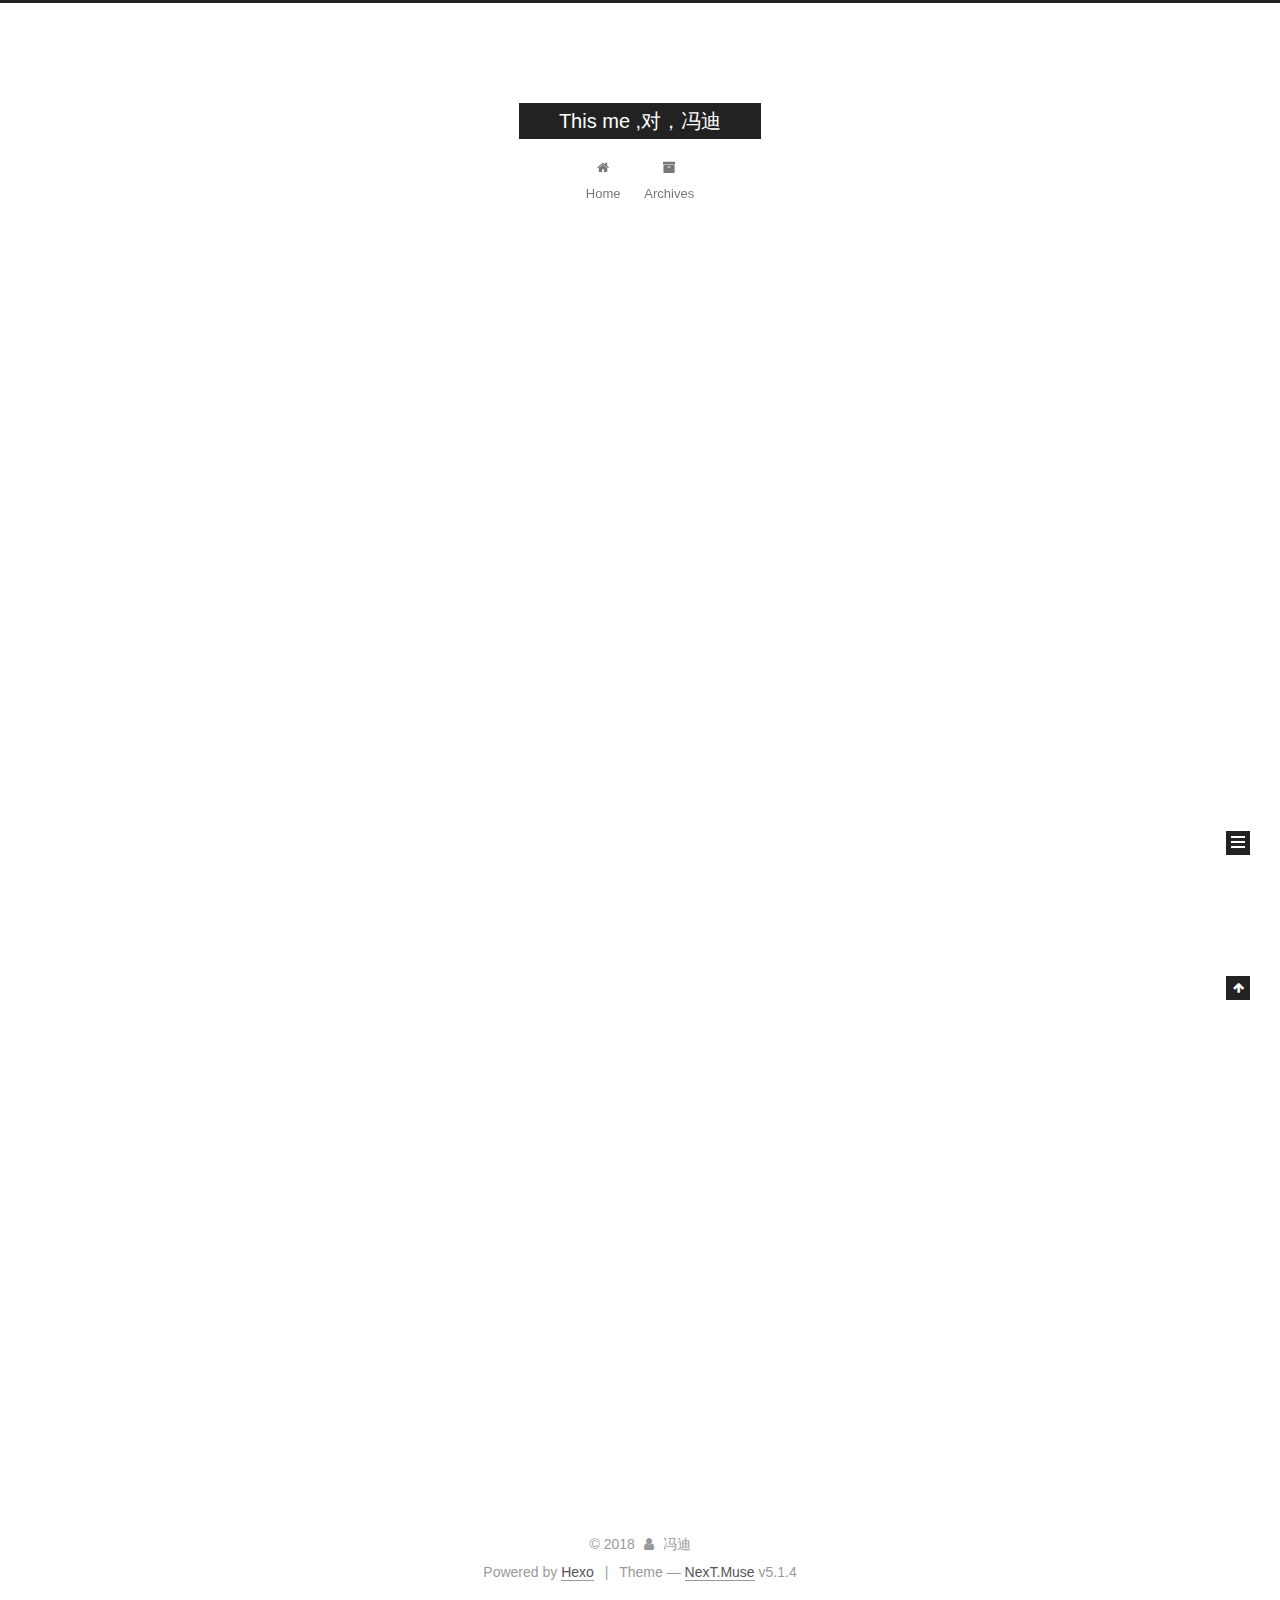
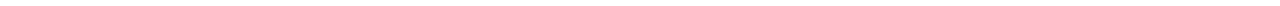
==== commit 24ef4516: "Site updated: 2018-07-29 21:43:46" ====
--- a/index.html
+++ b/index.html
@@ -80,12 +80,12 @@
 
 
 <meta property="og:type" content="website">
-<meta property="og:title" content="Hexo">
+<meta property="og:title" content="This me ,对，冯迪">
 <meta property="og:url" content="http://yoursite.com/index.html">
-<meta property="og:site_name" content="Hexo">
+<meta property="og:site_name" content="This me ,对，冯迪">
 <meta property="og:locale" content="default">
 <meta name="twitter:card" content="summary">
-<meta name="twitter:title" content="Hexo">
+<meta name="twitter:title" content="This me ,对，冯迪">
 
 
 
@@ -121,7 +121,7 @@
 
 
 
-  <title>Hexo</title>
+  <title>This me ,对，冯迪</title>
   
 
 
@@ -152,7 +152,7 @@
     <div class="custom-logo-site-title">
       <a href="/"  class="brand" rel="start">
         <span class="logo-line-before"><i></i></span>
-        <span class="site-title">Hexo</span>
+        <span class="site-title">This me ,对，冯迪</span>
         <span class="logo-line-after"><i></i></span>
       </a>
     </div>
@@ -232,13 +232,13 @@
     <link itemprop="mainEntityOfPage" href="http://yoursite.com/2018/07/29/test/">
 
     <span hidden itemprop="author" itemscope itemtype="http://schema.org/Person">
-      <meta itemprop="name" content="John Doe">
+      <meta itemprop="name" content="冯迪">
       <meta itemprop="description" content="">
       <meta itemprop="image" content="/images/avatar.gif">
     </span>
 
     <span hidden itemprop="publisher" itemscope itemtype="http://schema.org/Organization">
-      <meta itemprop="name" content="Hexo">
+      <meta itemprop="name" content="This me ,对，冯迪">
     </span>
 
     
@@ -351,13 +351,13 @@
     <link itemprop="mainEntityOfPage" href="http://yoursite.com/2018/07/29/hello-world/">
 
     <span hidden itemprop="author" itemscope itemtype="http://schema.org/Person">
-      <meta itemprop="name" content="John Doe">
+      <meta itemprop="name" content="冯迪">
       <meta itemprop="description" content="">
       <meta itemprop="image" content="/images/avatar.gif">
     </span>
 
     <span hidden itemprop="publisher" itemscope itemtype="http://schema.org/Organization">
-      <meta itemprop="name" content="Hexo">
+      <meta itemprop="name" content="This me ,对，冯迪">
     </span>
 
     
@@ -498,7 +498,7 @@
         <div class="site-overview">
           <div class="site-author motion-element" itemprop="author" itemscope itemtype="http://schema.org/Person">
             
-              <p class="site-author-name" itemprop="name">John Doe</p>
+              <p class="site-author-name" itemprop="name">冯迪</p>
               <p class="site-description motion-element" itemprop="description"></p>
           </div>
 
@@ -554,7 +554,7 @@
   <span class="with-love">
     <i class="fa fa-user"></i>
   </span>
-  <span class="author" itemprop="copyrightHolder">John Doe</span>
+  <span class="author" itemprop="copyrightHolder">冯迪</span>
 
   
 </div>
--- a/css/main.css
+++ b/css/main.css
@@ -1822,7 +1822,7 @@
   width: 4px;
   height: 4px;
   border-radius: 50%;
-  background: #90ace2;
+  background: #ff8;
 }
 .links-of-blogroll {
   font-size: 13px;
